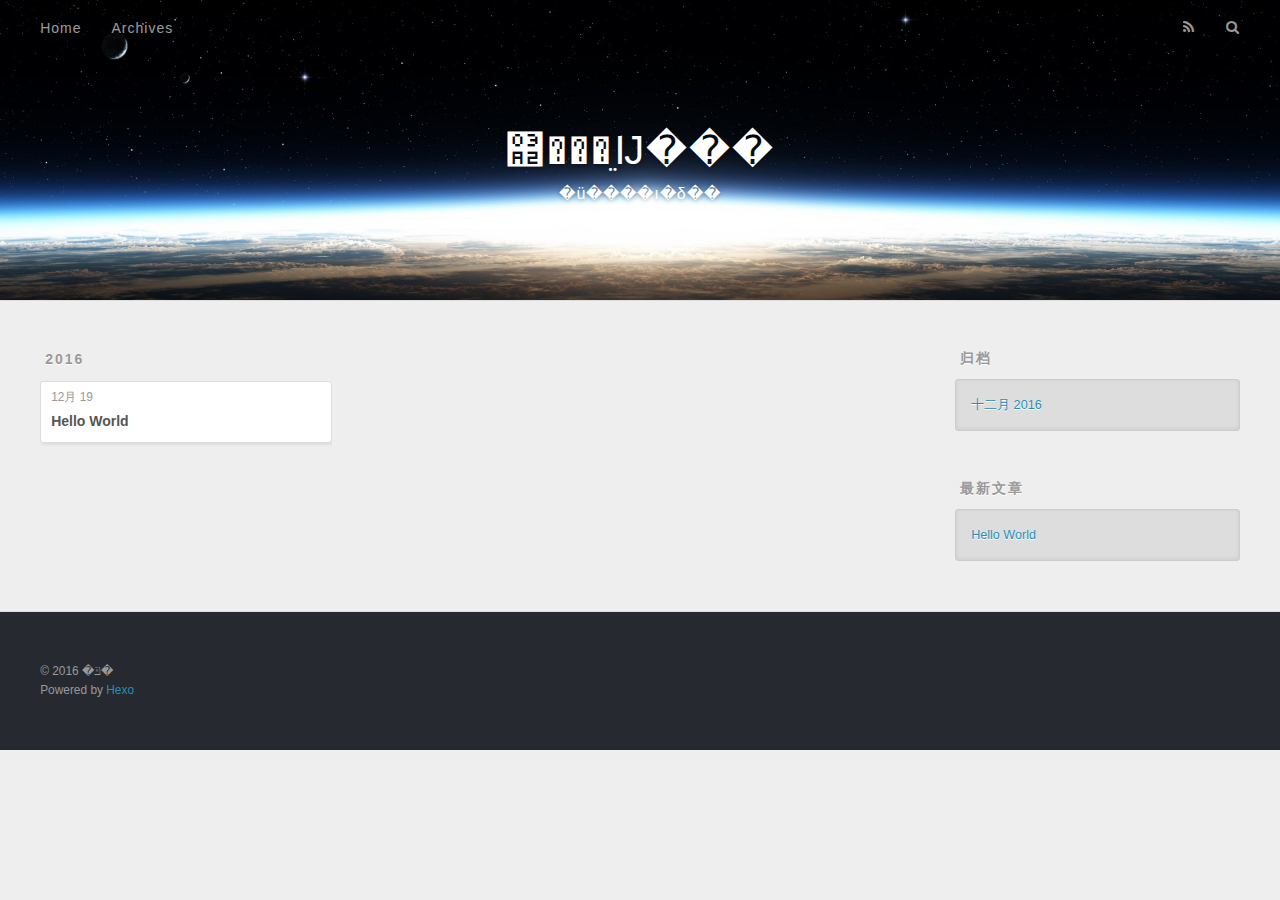
==== archives/index.html @ 4f128527 "Site updated: 2016-12-19 12:38:22" ====
<!DOCTYPE html>
<html>
<head>
  <meta charset="utf-8">
  
  <title>归档 | ΢���ֵĲ���</title>
  <meta name="viewport" content="width=device-width, initial-scale=1, maximum-scale=1">
  <meta name="description" content="��������">
<meta property="og:type" content="website">
<meta property="og:title" content="΢���ֵĲ���">
<meta property="og:url" content="http://yoursite.com/archives/index.html">
<meta property="og:site_name" content="΢���ֵĲ���">
<meta property="og:description" content="��������">
<meta name="twitter:card" content="summary">
<meta name="twitter:title" content="΢���ֵĲ���">
<meta name="twitter:description" content="��������">
  
    <link rel="alternate" href="/atom.xml" title="΢���ֵĲ���" type="application/atom+xml">
  
  
    <link rel="icon" href="/favicon.png">
  
  
    <link href="//fonts.googleapis.com/css?family=Source+Code+Pro" rel="stylesheet" type="text/css">
  
  <link rel="stylesheet" href="/css/style.css">
  

</head>

<body>
  <div id="container">
    <div id="wrap">
      <header id="header">
  <div id="banner"></div>
  <div id="header-outer" class="outer">
    <div id="header-title" class="inner">
      <h1 id="logo-wrap">
        <a href="/" id="logo">΢���ֵĲ���</a>
      </h1>
      
        <h2 id="subtitle-wrap">
          <a href="/" id="subtitle">�ü����ı�δ��</a>
        </h2>
      
    </div>
    <div id="header-inner" class="inner">
      <nav id="main-nav">
        <a id="main-nav-toggle" class="nav-icon"></a>
        
          <a class="main-nav-link" href="/">Home</a>
        
          <a class="main-nav-link" href="/archives">Archives</a>
        
      </nav>
      <nav id="sub-nav">
        
          <a id="nav-rss-link" class="nav-icon" href="/atom.xml" title="RSS Feed"></a>
        
        <a id="nav-search-btn" class="nav-icon" title="搜索"></a>
      </nav>
      <div id="search-form-wrap">
        <form action="//google.com/search" method="get" accept-charset="UTF-8" class="search-form"><input type="search" name="q" results="0" class="search-form-input" placeholder="Search"><button type="submit" class="search-form-submit">&#xF002;</button><input type="hidden" name="sitesearch" value="http://yoursite.com"></form>
      </div>
    </div>
  </div>
</header>
      <div class="outer">
        <section id="main">
  
  
    
    
      
      
      <section class="archives-wrap">
        <div class="archive-year-wrap">
          <a href="/archives/2016" class="archive-year">2016</a>
        </div>
        <div class="archives">
    
    <article class="archive-article archive-type-post">
  <div class="archive-article-inner">
    <header class="archive-article-header">
      <a href="/2016/12/19/hello-world/" class="archive-article-date">
  <time datetime="2016-12-19T03:54:16.437Z" itemprop="datePublished">12月 19</time>
</a>
      
  
    <h1 itemprop="name">
      <a class="archive-article-title" href="/2016/12/19/hello-world/">Hello World</a>
    </h1>
  

    </header>
  </div>
</article>
  
  
    </div></section>
  

</section>
        
          <aside id="sidebar">
  
    

  
    

  
    
  
    
  <div class="widget-wrap">
    <h3 class="widget-title">归档</h3>
    <div class="widget">
      <ul class="archive-list"><li class="archive-list-item"><a class="archive-list-link" href="/archives/2016/12/">十二月 2016</a></li></ul>
    </div>
  </div>


  
    
  <div class="widget-wrap">
    <h3 class="widget-title">最新文章</h3>
    <div class="widget">
      <ul>
        
          <li>
            <a href="/2016/12/19/hello-world/">Hello World</a>
          </li>
        
      </ul>
    </div>
  </div>

  
</aside>
        
      </div>
      <footer id="footer">
  
  <div class="outer">
    <div id="footer-info" class="inner">
      &copy; 2016 �ݿ�<br>
      Powered by <a href="http://hexo.io/" target="_blank">Hexo</a>
    </div>
  </div>
</footer>
    </div>
    <nav id="mobile-nav">
  
    <a href="/" class="mobile-nav-link">Home</a>
  
    <a href="/archives" class="mobile-nav-link">Archives</a>
  
</nav>
    

<script src="//ajax.googleapis.com/ajax/libs/jquery/2.0.3/jquery.min.js"></script>


  <link rel="stylesheet" href="/fancybox/jquery.fancybox.css">
  <script src="/fancybox/jquery.fancybox.pack.js"></script>


<script src="/js/script.js"></script>

  </div>
</body>
</html>
---- css/style.css ----
body {
  width: 100%;
}
body:before,
body:after {
  content: "";
  display: table;
}
body:after {
  clear: both;
}
html,
body,
div,
span,
applet,
object,
iframe,
h1,
h2,
h3,
h4,
h5,
h6,
p,
blockquote,
pre,
a,
abbr,
acronym,
address,
big,
cite,
code,
del,
dfn,
em,
img,
ins,
kbd,
q,
s,
samp,
small,
strike,
strong,
sub,
sup,
tt,
var,
dl,
dt,
dd,
ol,
ul,
li,
fieldset,
form,
label,
legend,
table,
caption,
tbody,
tfoot,
thead,
tr,
th,
td {
  margin: 0;
  padding: 0;
  border: 0;
  outline: 0;
  font-weight: inherit;
  font-style: inherit;
  font-family: inherit;
  font-size: 100%;
  vertical-align: baseline;
}
body {
  line-height: 1;
  color: #000;
  background: #fff;
}
ol,
ul {
  list-style: none;
}
table {
  border-collapse: separate;
  border-spacing: 0;
  vertical-align: middle;
}
caption,
th,
td {
  text-align: left;
  font-weight: normal;
  vertical-align: middle;
}
a img {
  border: none;
}
input,
button {
  margin: 0;
  padding: 0;
}
input::-moz-focus-inner,
button::-moz-focus-inner {
  border: 0;
  padding: 0;
}
@font-face {
  font-family: FontAwesome;
  font-style: normal;
  font-weight: normal;
  src: url("fonts/fontawesome-webfont.eot?v=#4.0.3");
  src: url("fonts/fontawesome-webfont.eot?#iefix&v=#4.0.3") format("embedded-opentype"), url("fonts/fontawesome-webfont.woff?v=#4.0.3") format("woff"), url("fonts/fontawesome-webfont.ttf?v=#4.0.3") format("truetype"), url("fonts/fontawesome-webfont.svg#fontawesomeregular?v=#4.0.3") format("svg");
}
html,
body,
#container {
  height: 100%;
}
body {
  background: #eee;
  font: 14px "Helvetica Neue", Helvetica, Arial, sans-serif;
  -webkit-text-size-adjust: 100%;
}
.outer {
  max-width: 1220px;
  margin: 0 auto;
  padding: 0 20px;
}
.outer:before,
.outer:after {
  content: "";
  display: table;
}
.outer:after {
  clear: both;
}
.inner {
  display: inline;
  float: left;
  width: 98.33333333333333%;
  margin: 0 0.833333333333333%;
}
.left,
.alignleft {
  float: left;
}
.right,
.alignright {
  float: right;
}
.clear {
  clear: both;
}
#container {
  position: relative;
}
.mobile-nav-on {
  overflow: hidden;
}
#wrap {
  height: 100%;
  width: 100%;
  position: absolute;
  top: 0;
  left: 0;
  -webkit-transition: 0.2s ease-out;
  -moz-transition: 0.2s ease-out;
  -ms-transition: 0.2s ease-out;
  transition: 0.2s ease-out;
  z-index: 1;
  background: #eee;
}
.mobile-nav-on #wrap {
  left: 280px;
}
@media screen and (min-width: 768px) {
  #main {
    display: inline;
    float: left;
    width: 73.33333333333333%;
    margin: 0 0.833333333333333%;
  }
}
.article-date,
.article-category-link,
.archive-year,
.widget-title {
  text-decoration: none;
  text-transform: uppercase;
  letter-spacing: 2px;
  color: #999;
  margin-bottom: 1em;
  margin-left: 5px;
  line-height: 1em;
  text-shadow: 0 1px #fff;
  font-weight: bold;
}
.article-inner,
.archive-article-inner {
  background: #fff;
  -webkit-box-shadow: 1px 2px 3px #ddd;
  box-shadow: 1px 2px 3px #ddd;
  border: 1px solid #ddd;
  border-radius: 3px;
}
.article-entry h1,
.widget h1 {
  font-size: 2em;
}
.article-entry h2,
.widget h2 {
  font-size: 1.5em;
}
.article-entry h3,
.widget h3 {
  font-size: 1.3em;
}
.article-entry h4,
.widget h4 {
  font-size: 1.2em;
}
.article-entry h5,
.widget h5 {
  font-size: 1em;
}
.article-entry h6,
.widget h6 {
  font-size: 1em;
  color: #999;
}
.article-entry hr,
.widget hr {
  border: 1px dashed #ddd;
}
.article-entry strong,
.widget strong {
  font-weight: bold;
}
.article-entry em,
.widget em,
.article-entry cite,
.widget cite {
  font-style: italic;
}
.article-entry sup,
.widget sup,
.article-entry sub,
.widget sub {
  font-size: 0.75em;
  line-height: 0;
  position: relative;
  vertical-align: baseline;
}
.article-entry sup,
.widget sup {
  top: -0.5em;
}
.article-entry sub,
.widget sub {
  bottom: -0.2em;
}
.article-entry small,
.widget small {
  font-size: 0.85em;
}
.article-entry acronym,
.widget acronym,
.article-entry abbr,
.widget abbr {
  border-bottom: 1px dotted;
}
.article-entry ul,
.widget ul,
.article-entry ol,
.widget ol,
.article-entry dl,
.widget dl {
  margin: 0 20px;
  line-height: 1.6em;
}
.article-entry ul ul,
.widget ul ul,
.article-entry ol ul,
.widget ol ul,
.article-entry ul ol,
.widget ul ol,
.article-entry ol ol,
.widget ol ol {
  margin-top: 0;
  margin-bottom: 0;
}
.article-entry ul,
.widget ul {
  list-style: disc;
}
.article-entry ol,
.widget ol {
  list-style: decimal;
}
.article-entry dt,
.widget dt {
  font-weight: bold;
}
#header {
  height: 300px;
  position: relative;
  border-bottom: 1px solid #ddd;
}
#header:before,
#header:after {
  content: "";
  position: absolute;
  left: 0;
  right: 0;
  height: 40px;
}
#header:before {
  top: 0;
  background: -webkit-linear-gradient(rgba(0,0,0,0.2), transparent);
  background: -moz-linear-gradient(rgba(0,0,0,0.2), transparent);
  background: -ms-linear-gradient(rgba(0,0,0,0.2), transparent);
  background: linear-gradient(rgba(0,0,0,0.2), transparent);
}
#header:after {
  bottom: 0;
  background: -webkit-linear-gradient(transparent, rgba(0,0,0,0.2));
  background: -moz-linear-gradient(transparent, rgba(0,0,0,0.2));
  background: -ms-linear-gradient(transparent, rgba(0,0,0,0.2));
  background: linear-gradient(transparent, rgba(0,0,0,0.2));
}
#header-outer {
  height: 100%;
  position: relative;
}
#header-inner {
  position: relative;
  overflow: hidden;
}
#banner {
  position: absolute;
  top: 0;
  left: 0;
  width: 100%;
  height: 100%;
  background: url("images/banner.jpg") center #000;
  -webkit-background-size: cover;
  -moz-background-size: cover;
  background-size: cover;
  z-index: -1;
}
#header-title {
  text-align: center;
  height: 40px;
  position: absolute;
  top: 50%;
  left: 0;
  margin-top: -20px;
}
#logo,
#subtitle {
  text-decoration: none;
  color: #fff;
  font-weight: 300;
  text-shadow: 0 1px 4px rgba(0,0,0,0.3);
}
#logo {
  font-size: 40px;
  line-height: 40px;
  letter-spacing: 2px;
}
#subtitle {
  font-size: 16px;
  line-height: 16px;
  letter-spacing: 1px;
}
#subtitle-wrap {
  margin-top: 16px;
}
#main-nav {
  float: left;
  margin-left: -15px;
}
.nav-icon,
.main-nav-link {
  float: left;
  color: #fff;
  opacity: 0.6;
  text-decoration: none;
  text-shadow: 0 1px rgba(0,0,0,0.2);
  -webkit-transition: opacity 0.2s;
  -moz-transition: opacity 0.2s;
  -ms-transition: opacity 0.2s;
  transition: opacity 0.2s;
  display: block;
  padding: 20px 15px;
}
.nav-icon:hover,
.main-nav-link:hover {
  opacity: 1;
}
.nav-icon {
  font-family: FontAwesome;
  text-align: center;
  font-size: 14px;
  width: 14px;
  height: 14px;
  padding: 20px 15px;
  position: relative;
  cursor: pointer;
}
.main-nav-link {
  font-weight: 300;
  letter-spacing: 1px;
}
@media screen and (max-width: 479px) {
  .main-nav-link {
    display: none;
  }
}
#main-nav-toggle {
  display: none;
}
#main-nav-toggle:before {
  content: "\f0c9";
}
@media screen and (max-width: 479px) {
  #main-nav-toggle {
    display: block;
  }
}
#sub-nav {
  float: right;
  margin-right: -15px;
}
#nav-rss-link:before {
  content: "\f09e";
}
#nav-search-btn:before {
  content: "\f002";
}
#search-form-wrap {
  position: absolute;
  top: 15px;
  width: 150px;
  height: 30px;
  right: -150px;
  opacity: 0;
  -webkit-transition: 0.2s ease-out;
  -moz-transition: 0.2s ease-out;
  -ms-transition: 0.2s ease-out;
  transition: 0.2s ease-out;
}
#search-form-wrap.on {
  opacity: 1;
  right: 0;
}
@media screen and (max-width: 479px) {
  #search-form-wrap {
    width: 100%;
    right: -100%;
  }
}
.search-form {
  position: absolute;
  top: 0;
  left: 0;
  right: 0;
  background: #fff;
  padding: 5px 15px;
  border-radius: 15px;
  -webkit-box-shadow: 0 0 10px rgba(0,0,0,0.3);
  box-shadow: 0 0 10px rgba(0,0,0,0.3);
}
.search-form-input {
  border: none;
  background: none;
  color: #555;
  width: 100%;
  font: 13px "Helvetica Neue", Helvetica, Arial, sans-serif;
  outline: none;
}
.search-form-input::-webkit-search-results-decoration,
.search-form-input::-webkit-search-cancel-button {
  -webkit-appearance: none;
}
.search-form-submit {
  position: absolute;
  top: 50%;
  right: 10px;
  margin-top: -7px;
  font: 13px FontAwesome;
  border: none;
  background: none;
  color: #bbb;
  cursor: pointer;
}
.search-form-submit:hover,
.search-form-submit:focus {
  color: #777;
}
.article {
  margin: 50px 0;
}
.article-inner {
  overflow: hidden;
}
.article-meta:before,
.article-meta:after {
  content: "";
  display: table;
}
.article-meta:after {
  clear: both;
}
.article-date {
  float: left;
}
.article-category {
  float: left;
  line-height: 1em;
  color: #ccc;
  text-shadow: 0 1px #fff;
  margin-left: 8px;
}
.article-category:before {
  content: "\2022";
}
.article-category-link {
  margin: 0 12px 1em;
}
.article-header {
  padding: 20px 20px 0;
}
.article-title {
  text-decoration: none;
  font-size: 2em;
  font-weight: bold;
  color: #555;
  line-height: 1.1em;
  -webkit-transition: color 0.2s;
  -moz-transition: color 0.2s;
  -ms-transition: color 0.2s;
  transition: color 0.2s;
}
a.article-title:hover {
  color: #258fb8;
}
.article-entry {
  color: #555;
  padding: 0 20px;
}
.article-entry:before,
.article-entry:after {
  content: "";
  display: table;
}
.article-entry:after {
  clear: both;
}
.article-entry p,
.article-entry table {
  line-height: 1.6em;
  margin: 1.6em 0;
}
.article-entry h1,
.article-entry h2,
.article-entry h3,
.article-entry h4,
.article-entry h5,
.article-entry h6 {
  font-weight: bold;
}
.article-entry h1,
.article-entry h2,
.article-entry h3,
.article-entry h4,
.article-entry h5,
.article-entry h6 {
  line-height: 1.1em;
  margin: 1.1em 0;
}
.article-entry a {
  color: #258fb8;
  text-decoration: none;
}
.article-entry a:hover {
  text-decoration: underline;
}
.article-entry ul,
.article-entry ol,
.article-entry dl {
  margin-top: 1.6em;
  margin-bottom: 1.6em;
}
.article-entry img,
.article-entry video {
  max-width: 100%;
  height: auto;
  display: block;
  margin: auto;
}
.article-entry iframe {
  border: none;
}
.article-entry table {
  width: 100%;
  border-collapse: collapse;
  border-spacing: 0;
}
.article-entry th {
  font-weight: bold;
  border-bottom: 3px solid #ddd;
  padding-bottom: 0.5em;
}
.article-entry td {
  border-bottom: 1px solid #ddd;
  padding: 10px 0;
}
.article-entry blockquote {
  font-family: Georgia, "Times New Roman", serif;
  font-size: 1.4em;
  margin: 1.6em 20px;
  text-align: center;
}
.article-entry blockquote footer {
  font-size: 14px;
  margin: 1.6em 0;
  font-family: "Helvetica Neue", Helvetica, Arial, sans-serif;
}
.article-entry blockquote footer cite:before {
  content: "—";
  padding: 0 0.5em;
}
.article-entry .pullquote {
  text-align: left;
  width: 45%;
  margin: 0;
}
.article-entry .pullquote.left {
  margin-left: 0.5em;
  margin-right: 1em;
}
.article-entry .pullquote.right {
  margin-right: 0.5em;
  margin-left: 1em;
}
.article-entry .caption {
  color: #999;
  display: block;
  font-size: 0.9em;
  margin-top: 0.5em;
  position: relative;
  text-align: center;
}
.article-entry .video-container {
  position: relative;
  padding-top: 56.25%;
  height: 0;
  overflow: hidden;
}
.article-entry .video-container iframe,
.article-entry .video-container object,
.article-entry .video-container embed {
  position: absolute;
  top: 0;
  left: 0;
  width: 100%;
  height: 100%;
  margin-top: 0;
}
.article-more-link a {
  display: inline-block;
  line-height: 1em;
  padding: 6px 15px;
  border-radius: 15px;
  background: #eee;
  color: #999;
  text-shadow: 0 1px #fff;
  text-decoration: none;
}
.article-more-link a:hover {
  background: #258fb8;
  color: #fff;
  text-decoration: none;
  text-shadow: 0 1px #1e7293;
}
.article-footer {
  font-size: 0.85em;
  line-height: 1.6em;
  border-top: 1px solid #ddd;
  padding-top: 1.6em;
  margin: 0 20px 20px;
}
.article-footer:before,
.article-footer:after {
  content: "";
  display: table;
}
.article-footer:after {
  clear: both;
}
.article-footer a {
  color: #999;
  text-decoration: none;
}
.article-footer a:hover {
  color: #555;
}
.article-tag-list-item {
  float: left;
  margin-right: 10px;
}
.article-tag-list-link:before {
  content: "#";
}
.article-comment-link {
  float: right;
}
.article-comment-link:before {
  content: "\f075";
  font-family: FontAwesome;
  padding-right: 8px;
}
.article-share-link {
  cursor: pointer;
  float: right;
  margin-left: 20px;
}
.article-share-link:before {
  content: "\f064";
  font-family: FontAwesome;
  padding-right: 6px;
}
#article-nav {
  position: relative;
}
#article-nav:before,
#article-nav:after {
  content: "";
  display: table;
}
#article-nav:after {
  clear: both;
}
@media screen and (min-width: 768px) {
  #article-nav {
    margin: 50px 0;
  }
  #article-nav:before {
    width: 8px;
    height: 8px;
    position: absolute;
    top: 50%;
    left: 50%;
    margin-top: -4px;
    margin-left: -4px;
    content: "";
    border-radius: 50%;
    background: #ddd;
    -webkit-box-shadow: 0 1px 2px #fff;
    box-shadow: 0 1px 2px #fff;
  }
}
.article-nav-link-wrap {
  text-decoration: none;
  text-shadow: 0 1px #fff;
  color: #999;
  -webkit-box-sizing: border-box;
  -moz-box-sizing: border-box;
  box-sizing: border-box;
  margin-top: 50px;
  text-align: center;
  display: block;
}
.article-nav-link-wrap:hover {
  color: #555;
}
@media screen and (min-width: 768px) {
  .article-nav-link-wrap {
    width: 50%;
    margin-top: 0;
  }
}
@media screen and (min-width: 768px) {
  #article-nav-newer {
    float: left;
    text-align: right;
    padding-right: 20px;
  }
}
@media screen and (min-width: 768px) {
  #article-nav-older {
    float: right;
    text-align: left;
    padding-left: 20px;
  }
}
.article-nav-caption {
  text-transform: uppercase;
  letter-spacing: 2px;
  color: #ddd;
  line-height: 1em;
  font-weight: bold;
}
#article-nav-newer .article-nav-caption {
  margin-right: -2px;
}
.article-nav-title {
  font-size: 0.85em;
  line-height: 1.6em;
  margin-top: 0.5em;
}
.article-share-box {
  position: absolute;
  display: none;
  background: #fff;
  -webkit-box-shadow: 1px 2px 10px rgba(0,0,0,0.2);
  box-shadow: 1px 2px 10px rgba(0,0,0,0.2);
  border-radius: 3px;
  margin-left: -145px;
  overflow: hidden;
  z-index: 1;
}
.article-share-box.on {
  display: block;
}
.article-share-input {
  width: 100%;
  background: none;
  -webkit-box-sizing: border-box;
  -moz-box-sizing: border-box;
  box-sizing: border-box;
  font: 14px "Helvetica Neue", Helvetica, Arial, sans-serif;
  padding: 0 15px;
  color: #555;
  outline: none;
  border: 1px solid #ddd;
  border-radius: 3px 3px 0 0;
  height: 36px;
  line-height: 36px;
}
.article-share-links {
  background: #eee;
}
.article-share-links:before,
.article-share-links:after {
  content: "";
  display: table;
}
.article-share-links:after {
  clear: both;
}
.article-share-twitter,
.article-share-facebook,
.article-share-pinterest,
.article-share-google {
  width: 50px;
  height: 36px;
  display: block;
  float: left;
  position: relative;
  color: #999;
  text-shadow: 0 1px #fff;
}
.article-share-twitter:before,
.article-share-facebook:before,
.article-share-pinterest:before,
.article-share-google:before {
  font-size: 20px;
  font-family: FontAwesome;
  width: 20px;
  height: 20px;
  position: absolute;
  top: 50%;
  left: 50%;
  margin-top: -10px;
  margin-left: -10px;
  text-align: center;
}
.article-share-twitter:hover,
.article-share-facebook:hover,
.article-share-pinterest:hover,
.article-share-google:hover {
  color: #fff;
}
.article-share-twitter:before {
  content: "\f099";
}
.article-share-twitter:hover {
  background: #00aced;
  text-shadow: 0 1px #008abe;
}
.article-share-facebook:before {
  content: "\f09a";
}
.article-share-facebook:hover {
  background: #3b5998;
  text-shadow: 0 1px #2f477a;
}
.article-share-pinterest:before {
  content: "\f0d2";
}
.article-share-pinterest:hover {
  background: #cb2027;
  text-shadow: 0 1px #a21a1f;
}
.article-share-google:before {
  content: "\f0d5";
}
.article-share-google:hover {
  background: #dd4b39;
  text-shadow: 0 1px #be3221;
}
.article-gallery {
  background: #000;
  position: relative;
}
.article-gallery-photos {
  position: relative;
  overflow: hidden;
}
.article-gallery-img {
  display: none;
  max-width: 100%;
}
.article-gallery-img:first-child {
  display: block;
}
.article-gallery-img.loaded {
  position: absolute;
  display: block;
}
.article-gallery-img img {
  display: block;
  max-width: 100%;
  margin: 0 auto;
}
#comments {
  background: #fff;
  -webkit-box-shadow: 1px 2px 3px #ddd;
  box-shadow: 1px 2px 3px #ddd;
  padding: 20px;
  border: 1px solid #ddd;
  border-radius: 3px;
  margin: 50px 0;
}
#comments a {
  color: #258fb8;
}
.archives-wrap {
  margin: 50px 0;
}
.archives:before,
.archives:after {
  content: "";
  display: table;
}
.archives:after {
  clear: both;
}
.archive-year-wrap {
  margin-bottom: 1em;
}
.archives {
  -webkit-column-gap: 10px;
  -moz-column-gap: 10px;
  column-gap: 10px;
}
@media screen and (min-width: 480px) and (max-width: 767px) {
  .archives {
    -webkit-column-count: 2;
    -moz-column-count: 2;
    column-count: 2;
  }
}
@media screen and (min-width: 768px) {
  .archives {
    -webkit-column-count: 3;
    -moz-column-count: 3;
    column-count: 3;
  }
}
.archive-article {
  -webkit-column-break-inside: avoid;
  page-break-inside: avoid;
  overflow: hidden;
  break-inside: avoid-column;
}
.archive-article-inner {
  padding: 10px;
  margin-bottom: 15px;
}
.archive-article-title {
  text-decoration: none;
  font-weight: bold;
  color: #555;
  -webkit-transition: color 0.2s;
  -moz-transition: color 0.2s;
  -ms-transition: color 0.2s;
  transition: color 0.2s;
  line-height: 1.6em;
}
.archive-article-title:hover {
  color: #258fb8;
}
.archive-article-footer {
  margin-top: 1em;
}
.archive-article-date {
  color: #999;
  text-decoration: none;
  font-size: 0.85em;
  line-height: 1em;
  margin-bottom: 0.5em;
  display: block;
}
#page-nav {
  margin: 50px auto;
  background: #fff;
  -webkit-box-shadow: 1px 2px 3px #ddd;
  box-shadow: 1px 2px 3px #ddd;
  border: 1px solid #ddd;
  border-radius: 3px;
  text-align: center;
  color: #999;
  overflow: hidden;
}
#page-nav:before,
#page-nav:after {
  content: "";
  display: table;
}
#page-nav:after {
  clear: both;
}
#page-nav a,
#page-nav span {
  padding: 10px 20px;
  line-height: 1;
  height: 2ex;
}
#page-nav a {
  color: #999;
  text-decoration: none;
}
#page-nav a:hover {
  background: #999;
  color: #fff;
}
#page-nav .prev {
  float: left;
}
#page-nav .next {
  float: right;
}
#page-nav .page-number {
  display: inline-block;
}
@media screen and (max-width: 479px) {
  #page-nav .page-number {
    display: none;
  }
}
#page-nav .current {
  color: #555;
  font-weight: bold;
}
#page-nav .space {
  color: #ddd;
}
#footer {
  background: #262a30;
  padding: 50px 0;
  border-top: 1px solid #ddd;
  color: #999;
}
#footer a {
  color: #258fb8;
  text-decoration: none;
}
#footer a:hover {
  text-decoration: underline;
}
#footer-info {
  line-height: 1.6em;
  font-size: 0.85em;
}
.article-entry pre,
.article-entry .highlight {
  background: #2d2d2d;
  margin: 0 -20px;
  padding: 15px 20px;
  border-style: solid;
  border-color: #ddd;
  border-width: 1px 0;
  overflow: auto;
  color: #ccc;
  line-height: 22.400000000000002px;
}
.article-entry .highlight .gutter pre,
.article-entry .gist .gist-file .gist-data .line-numbers {
  color: #666;
  font-size: 0.85em;
}
.article-entry pre,
.article-entry code {
  font-family: "Source Code Pro", Consolas, Monaco, Menlo, Consolas, monospace;
}
.article-entry code {
  background: #eee;
  text-shadow: 0 1px #fff;
  padding: 0 0.3em;
}
.article-entry pre code {
  background: none;
  text-shadow: none;
  padding: 0;
}
.article-entry .highlight pre {
  border: none;
  margin: 0;
  padding: 0;
}
.article-entry .highlight table {
  margin: 0;
  width: auto;
}
.article-entry .highlight td {
  border: none;
  padding: 0;
}
.article-entry .highlight figcaption {
  font-size: 0.85em;
  color: #999;
  line-height: 1em;
  margin-bottom: 1em;
}
.article-entry .highlight figcaption:before,
.article-entry .highlight figcaption:after {
  content: "";
  display: table;
}
.article-entry .highlight figcaption:after {
  clear: both;
}
.article-entry .highlight figcaption a {
  float: right;
}
.article-entry .highlight .gutter pre {
  text-align: right;
  padding-right: 20px;
}
.article-entry .highlight .line {
  height: 22.400000000000002px;
}
.article-entry .highlight .line.marked {
  background: #515151;
}
.article-entry .gist {
  margin: 0 -20px;
  border-style: solid;
  border-color: #ddd;
  border-width: 1px 0;
  background: #2d2d2d;
  padding: 15px 20px 15px 0;
}
.article-entry .gist .gist-file {
  border: none;
  font-family: "Source Code Pro", Consolas, Monaco, Menlo, Consolas, monospace;
  margin: 0;
}
.article-entry .gist .gist-file .gist-data {
  background: none;
  border: none;
}
.article-entry .gist .gist-file .gist-data .line-numbers {
  background: none;
  border: none;
  padding: 0 20px 0 0;
}
.article-entry .gist .gist-file .gist-data .line-data {
  padding: 0 !important;
}
.article-entry .gist .gist-file .highlight {
  margin: 0;
  padding: 0;
  border: none;
}
.article-entry .gist .gist-file .gist-meta {
  background: #2d2d2d;
  color: #999;
  font: 0.85em "Helvetica Neue", Helvetica, Arial, sans-serif;
  text-shadow: 0 0;
  padding: 0;
  margin-top: 1em;
  margin-left: 20px;
}
.article-entry .gist .gist-file .gist-meta a {
  color: #258fb8;
  font-weight: normal;
}
.article-entry .gist .gist-file .gist-meta a:hover {
  text-decoration: underline;
}
pre .comment,
pre .title {
  color: #999;
}
pre .variable,
pre .attribute,
pre .tag,
pre .regexp,
pre .ruby .constant,
pre .xml .tag .title,
pre .xml .pi,
pre .xml .doctype,
pre .html .doctype,
pre .css .id,
pre .css .class,
pre .css .pseudo {
  color: #f2777a;
}
pre .number,
pre .preprocessor,
pre .built_in,
pre .literal,
pre .params,
pre .constant {
  color: #f99157;
}
pre .class,
pre .ruby .class .title,
pre .css .rules .attribute {
  color: #9c9;
}
pre .string,
pre .value,
pre .inheritance,
pre .header,
pre .ruby .symbol,
pre .xml .cdata {
  color: #9c9;
}
pre .css .hexcolor {
  color: #6cc;
}
pre .function,
pre .python .decorator,
pre .python .title,
pre .ruby .function .title,
pre .ruby .title .keyword,
pre .perl .sub,
pre .javascript .title,
pre .coffeescript .title {
  color: #69c;
}
pre .keyword,
pre .javascript .function {
  color: #c9c;
}
@media screen and (max-width: 479px) {
  #mobile-nav {
    position: absolute;
    top: 0;
    left: 0;
    width: 280px;
    height: 100%;
    background: #191919;
    border-right: 1px solid #fff;
  }
}
@media screen and (max-width: 479px) {
  .mobile-nav-link {
    display: block;
    color: #999;
    text-decoration: none;
    padding: 15px 20px;
    font-weight: bold;
  }
  .mobile-nav-link:hover {
    color: #fff;
  }
}
@media screen and (min-width: 768px) {
  #sidebar {
    display: inline;
    float: left;
    width: 23.333333333333332%;
    margin: 0 0.833333333333333%;
  }
}
.widget-wrap {
  margin: 50px 0;
}
.widget {
  color: #777;
  text-shadow: 0 1px #fff;
  background: #ddd;
  -webkit-box-shadow: 0 -1px 4px #ccc inset;
  box-shadow: 0 -1px 4px #ccc inset;
  border: 1px solid #ccc;
  padding: 15px;
  border-radius: 3px;
}
.widget a {
  color: #258fb8;
  text-decoration: none;
}
.widget a:hover {
  text-decoration: underline;
}
.widget ul ul,
.widget ol ul,
.widget dl ul,
.widget ul ol,
.widget ol ol,
.widget dl ol,
.widget ul dl,
.widget ol dl,
.widget dl dl {
  margin-left: 15px;
  list-style: disc;
}
.widget {
  line-height: 1.6em;
  word-wrap: break-word;
  font-size: 0.9em;
}
.widget ul,
.widget ol {
  list-style: none;
  margin: 0;
}
.widget ul ul,
.widget ol ul,
.widget ul ol,
.widget ol ol {
  margin: 0 20px;
}
.widget ul ul,
.widget ol ul {
  list-style: disc;
}
.widget ul ol,
.widget ol ol {
  list-style: decimal;
}
.category-list-count,
.tag-list-count,
.archive-list-count {
  padding-left: 5px;
  color: #999;
  font-size: 0.85em;
}
.category-list-count:before,
.tag-list-count:before,
.archive-list-count:before {
  content: "(";
}
.category-list-count:after,
.tag-list-count:after,
.archive-list-count:after {
  content: ")";
}
.tagcloud a {
  margin-right: 5px;
  display: inline-block;
}
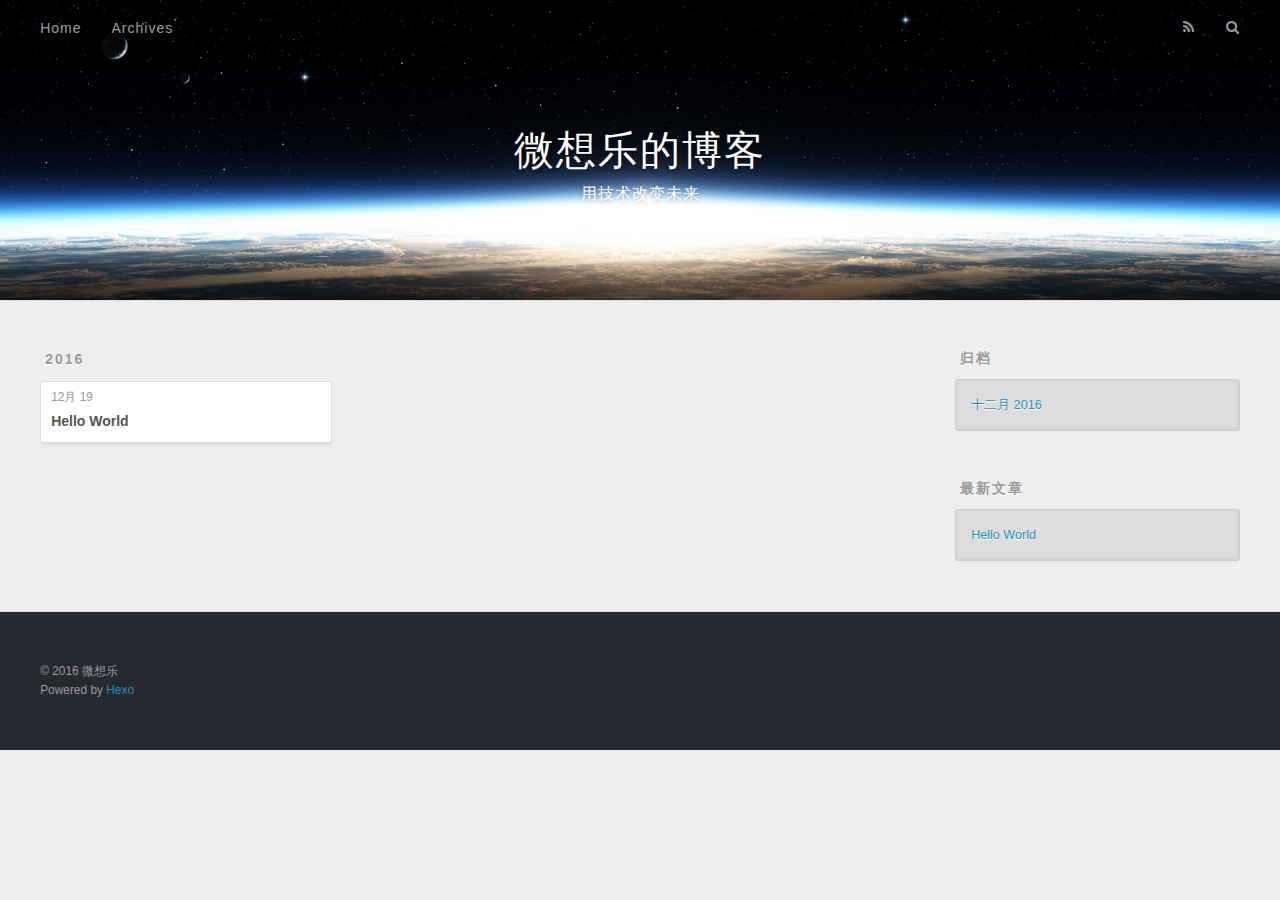
==== commit 3f160292: "Site updated: 2016-12-19 13:22:51" ====
--- a/archives/index.html
+++ b/archives/index.html
@@ -3,19 +3,19 @@
 <head>
   <meta charset="utf-8">
   
-  <title>归档 | ΢���ֵĲ���</title>
+  <title>归档 | 微想乐的博客</title>
   <meta name="viewport" content="width=device-width, initial-scale=1, maximum-scale=1">
-  <meta name="description" content="��������">
+  <meta name="description" content="技术博客">
 <meta property="og:type" content="website">
-<meta property="og:title" content="΢���ֵĲ���">
+<meta property="og:title" content="微想乐的博客">
 <meta property="og:url" content="http://yoursite.com/archives/index.html">
-<meta property="og:site_name" content="΢���ֵĲ���">
-<meta property="og:description" content="��������">
+<meta property="og:site_name" content="微想乐的博客">
+<meta property="og:description" content="技术博客">
 <meta name="twitter:card" content="summary">
-<meta name="twitter:title" content="΢���ֵĲ���">
-<meta name="twitter:description" content="��������">
+<meta name="twitter:title" content="微想乐的博客">
+<meta name="twitter:description" content="技术博客">
   
-    <link rel="alternate" href="/atom.xml" title="΢���ֵĲ���" type="application/atom+xml">
+    <link rel="alternate" href="/atom.xml" title="微想乐的博客" type="application/atom+xml">
   
   
     <link rel="icon" href="/favicon.png">
@@ -36,11 +36,11 @@
   <div id="header-outer" class="outer">
     <div id="header-title" class="inner">
       <h1 id="logo-wrap">
-        <a href="/" id="logo">΢���ֵĲ���</a>
+        <a href="/" id="logo">微想乐的博客</a>
       </h1>
       
         <h2 id="subtitle-wrap">
-          <a href="/" id="subtitle">�ü����ı�δ��</a>
+          <a href="/" id="subtitle">用技术改变未来</a>
         </h2>
       
     </div>
@@ -144,7 +144,7 @@
   
   <div class="outer">
     <div id="footer-info" class="inner">
-      &copy; 2016 �ݿ�<br>
+      &copy; 2016 微想乐<br>
       Powered by <a href="http://hexo.io/" target="_blank">Hexo</a>
     </div>
   </div>
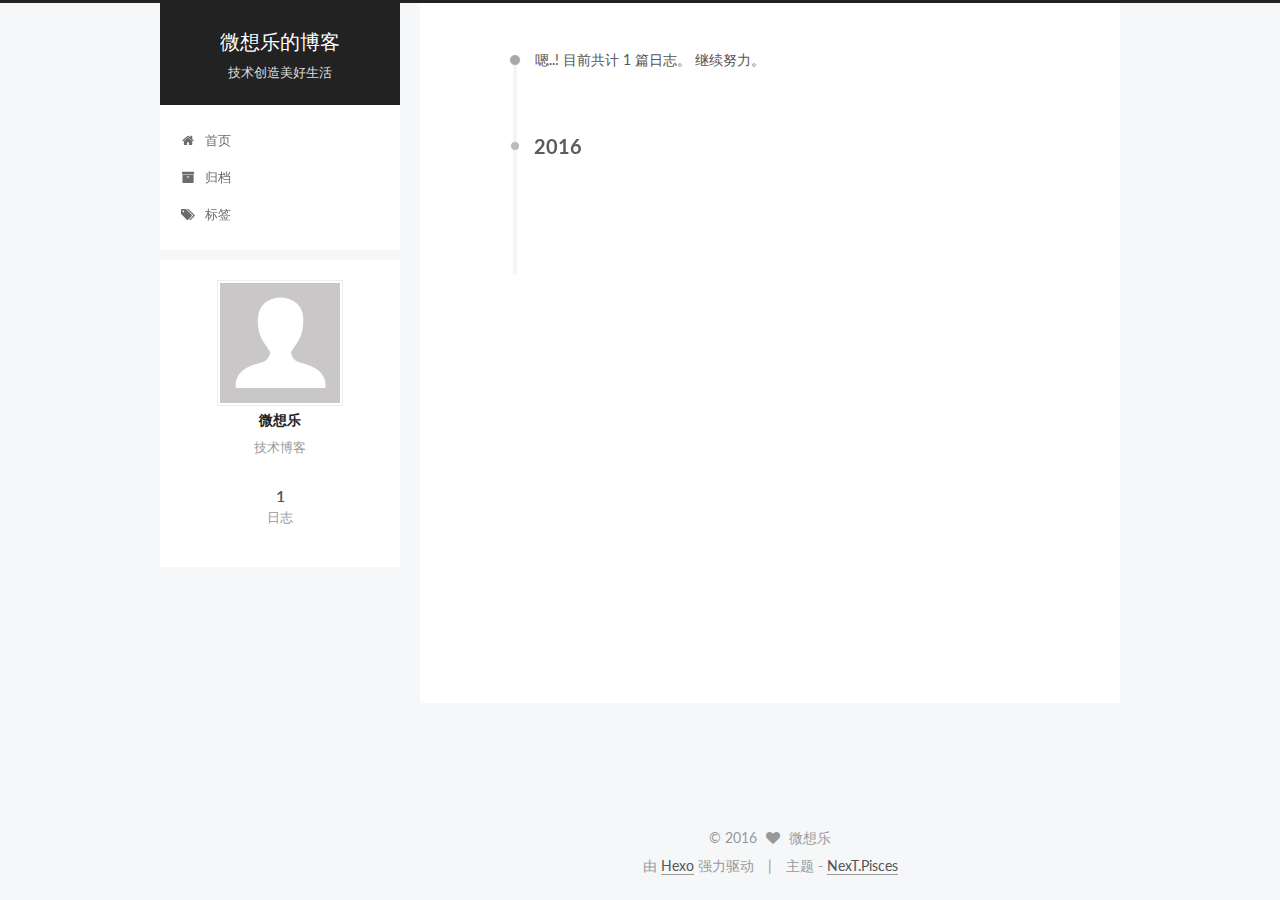
==== commit fe27f622: "Site updated: 2016-12-19 17:22:54" ====
--- a/archives/index.html
+++ b/archives/index.html
@@ -1,11 +1,90 @@
-<!DOCTYPE html>
-<html>
+<!doctype html>
+
+
+
+  
+
+
+<html class="theme-next pisces use-motion">
 <head>
-  <meta charset="utf-8">
-  
-  <title>归档 | 微想乐的博客</title>
-  <meta name="viewport" content="width=device-width, initial-scale=1, maximum-scale=1">
-  <meta name="description" content="技术博客">
+  <meta charset="UTF-8"/>
+<meta http-equiv="X-UA-Compatible" content="IE=edge,chrome=1" />
+<meta name="viewport" content="width=device-width, initial-scale=1, maximum-scale=1"/>
+
+
+
+<meta http-equiv="Cache-Control" content="no-transform" />
+<meta http-equiv="Cache-Control" content="no-siteapp" />
+
+
+
+
+
+
+
+
+
+
+
+
+  
+  
+  <link href="/vendors/fancybox/source/jquery.fancybox.css?v=2.1.5" rel="stylesheet" type="text/css" />
+
+
+
+
+  
+  
+  
+  
+
+  
+    
+    
+  
+
+  
+
+  
+
+  
+
+  
+
+  
+    
+    
+    <link href="//fonts.googleapis.com/css?family=Lato:300,300italic,400,400italic,700,700italic&subset=latin,latin-ext" rel="stylesheet" type="text/css">
+  
+
+
+
+
+
+
+<link href="/vendors/font-awesome/css/font-awesome.min.css?v=4.4.0" rel="stylesheet" type="text/css" />
+
+<link href="/css/main.css?v=5.0.1" rel="stylesheet" type="text/css" />
+
+
+  <meta name="keywords" content="Hexo, NexT" />
+
+
+
+
+
+
+
+
+  <link rel="shortcut icon" type="image/x-icon" href="/favicon.ico?v=5.0.1" />
+
+
+
+
+
+
+<meta name="description" content="技术博客">
 <meta property="og:type" content="website">
 <meta property="og:title" content="微想乐的博客">
 <meta property="og:url" content="http://yoursite.com/archives/index.html">
@@ -14,160 +93,377 @@
 <meta name="twitter:card" content="summary">
 <meta name="twitter:title" content="微想乐的博客">
 <meta name="twitter:description" content="技术博客">
-  
-    <link rel="alternate" href="/atom.xml" title="微想乐的博客" type="application/atom+xml">
-  
-  
-    <link rel="icon" href="/favicon.png">
-  
-  
-    <link href="//fonts.googleapis.com/css?family=Source+Code+Pro" rel="stylesheet" type="text/css">
-  
-  <link rel="stylesheet" href="/css/style.css">
-  
-
+
+
+
+<script type="text/javascript" id="hexo.configuration">
+  var NexT = window.NexT || {};
+  var CONFIG = {
+    scheme: 'Pisces',
+    sidebar: {"position":"left","display":"post"},
+    fancybox: true,
+    motion: true,
+    duoshuo: {
+      userId: 0,
+      author: '博主'
+    }
+  };
+</script>
+
+  <title> 归档 | 微想乐的博客 </title>
 </head>
 
-<body>
-  <div id="container">
-    <div id="wrap">
-      <header id="header">
-  <div id="banner"></div>
-  <div id="header-outer" class="outer">
-    <div id="header-title" class="inner">
-      <h1 id="logo-wrap">
-        <a href="/" id="logo">微想乐的博客</a>
+<body itemscope itemtype="http://schema.org/WebPage" lang="zh-Hans">
+
+  
+
+
+
+
+
+
+
+
+
+
+  
+  
+    
+  
+
+  <div class="container one-collumn sidebar-position-left  page-archive  ">
+    <div class="headband"></div>
+
+    <header id="header" class="header" itemscope itemtype="http://schema.org/WPHeader">
+      <div class="header-inner"><div class="site-meta ">
+  
+
+  <div class="custom-logo-site-title">
+    <a href="/"  class="brand" rel="start">
+      <span class="logo-line-before"><i></i></span>
+      <span class="site-title">微想乐的博客</span>
+      <span class="logo-line-after"><i></i></span>
+    </a>
+  </div>
+  <p class="site-subtitle">技术创造美好生活</p>
+</div>
+
+<div class="site-nav-toggle">
+  <button>
+    <span class="btn-bar"></span>
+    <span class="btn-bar"></span>
+    <span class="btn-bar"></span>
+  </button>
+</div>
+
+<nav class="site-nav">
+  
+
+  
+    <ul id="menu" class="menu">
+      
+        
+        <li class="menu-item menu-item-home">
+          <a href="/" rel="section">
+            
+              <i class="menu-item-icon fa fa-fw fa-home"></i> <br />
+            
+            首页
+          </a>
+        </li>
+      
+        
+        <li class="menu-item menu-item-archives">
+          <a href="/archives" rel="section">
+            
+              <i class="menu-item-icon fa fa-fw fa-archive"></i> <br />
+            
+            归档
+          </a>
+        </li>
+      
+        
+        <li class="menu-item menu-item-tags">
+          <a href="/tags" rel="section">
+            
+              <i class="menu-item-icon fa fa-fw fa-tags"></i> <br />
+            
+            标签
+          </a>
+        </li>
+      
+
+      
+    </ul>
+  
+
+  
+</nav>
+
+ </div>
+    </header>
+
+    <main id="main" class="main">
+      <div class="main-inner">
+        <div class="content-wrap">
+          <div id="content" class="content">
+            
+
+  <section id="posts" class="posts-collapse">
+    <span class="archive-move-on"></span>
+
+    <span class="archive-page-counter">
+      
+      
+      
+        
+      
+      嗯..! 目前共计 1 篇日志。 继续努力。
+    </span>
+
+    
+
+      
+      
+      
+
+      
+        
+        <div class="collection-title">
+          <h2 class="archive-year motion-element" id="archive-year-2016">2016</h2>
+        </div>
+      
+      
+
+      
+
+  <article class="post post-type-normal" itemscope itemtype="http://schema.org/Article">
+    <header class="post-header">
+
+      <h1 class="post-title">
+        
+            <a class="post-title-link" href="/2016/12/19/hello-world/" itemprop="url">
+              
+                <span itemprop="name">Hello World</span>
+              
+            </a>
+        
       </h1>
-      
-        <h2 id="subtitle-wrap">
-          <a href="/" id="subtitle">用技术改变未来</a>
-        </h2>
-      
-    </div>
-    <div id="header-inner" class="inner">
-      <nav id="main-nav">
-        <a id="main-nav-toggle" class="nav-icon"></a>
-        
-          <a class="main-nav-link" href="/">Home</a>
-        
-          <a class="main-nav-link" href="/archives">Archives</a>
-        
-      </nav>
-      <nav id="sub-nav">
-        
-          <a id="nav-rss-link" class="nav-icon" href="/atom.xml" title="RSS Feed"></a>
-        
-        <a id="nav-search-btn" class="nav-icon" title="搜索"></a>
-      </nav>
-      <div id="search-form-wrap">
-        <form action="//google.com/search" method="get" accept-charset="UTF-8" class="search-form"><input type="search" name="q" results="0" class="search-form-input" placeholder="Search"><button type="submit" class="search-form-submit">&#xF002;</button><input type="hidden" name="sitesearch" value="http://yoursite.com"></form>
+
+      <div class="post-meta">
+        <time class="post-time" itemprop="dateCreated"
+              datetime="2016-12-19T11:54:16+08:00"
+              content="2016-12-19" >
+          12-19
+        </time>
       </div>
+
+    </header>
+  </article>
+
+
+
+    
+
+  </section>
+
+  
+
+
+
+          </div>
+          
+
+
+          
+
+        </div>
+        
+          
+  
+  <div class="sidebar-toggle">
+    <div class="sidebar-toggle-line-wrap">
+      <span class="sidebar-toggle-line sidebar-toggle-line-first"></span>
+      <span class="sidebar-toggle-line sidebar-toggle-line-middle"></span>
+      <span class="sidebar-toggle-line sidebar-toggle-line-last"></span>
     </div>
   </div>
-</header>
-      <div class="outer">
-        <section id="main">
-  
-  
-    
-    
-      
-      
-      <section class="archives-wrap">
-        <div class="archive-year-wrap">
-          <a href="/archives/2016" class="archive-year">2016</a>
+
+  <aside id="sidebar" class="sidebar">
+    <div class="sidebar-inner">
+
+      
+
+      
+
+      <section class="site-overview sidebar-panel  sidebar-panel-active ">
+        <div class="site-author motion-element" itemprop="author" itemscope itemtype="http://schema.org/Person">
+          <img class="site-author-image" itemprop="image"
+               src="/images/avatar.gif"
+               alt="微想乐" />
+          <p class="site-author-name" itemprop="name">微想乐</p>
+          <p class="site-description motion-element" itemprop="description">技术博客</p>
         </div>
-        <div class="archives">
-    
-    <article class="archive-article archive-type-post">
-  <div class="archive-article-inner">
-    <header class="archive-article-header">
-      <a href="/2016/12/19/hello-world/" class="archive-article-date">
-  <time datetime="2016-12-19T03:54:16.437Z" itemprop="datePublished">12月 19</time>
-</a>
-      
-  
-    <h1 itemprop="name">
-      <a class="archive-article-title" href="/2016/12/19/hello-world/">Hello World</a>
-    </h1>
-  
-
-    </header>
-  </div>
-</article>
-  
-  
-    </div></section>
-  
-
-</section>
-        
-          <aside id="sidebar">
-  
-    
-
-  
-    
-
-  
-    
-  
-    
-  <div class="widget-wrap">
-    <h3 class="widget-title">归档</h3>
-    <div class="widget">
-      <ul class="archive-list"><li class="archive-list-item"><a class="archive-list-link" href="/archives/2016/12/">十二月 2016</a></li></ul>
+        <nav class="site-state motion-element">
+          <div class="site-state-item site-state-posts">
+            <a href="/archives">
+              <span class="site-state-item-count">1</span>
+              <span class="site-state-item-name">日志</span>
+            </a>
+          </div>
+
+          
+
+          
+
+        </nav>
+
+        
+
+        <div class="links-of-author motion-element">
+          
+        </div>
+
+        
+        
+
+        
+        
+
+      </section>
+
+      
+
+    </div>
+  </aside>
+
+
+        
+      </div>
+    </main>
+
+    <footer id="footer" class="footer">
+      <div class="footer-inner">
+        <div class="copyright" >
+  
+  &copy; 
+  <span itemprop="copyrightYear">2016</span>
+  <span class="with-love">
+    <i class="fa fa-heart"></i>
+  </span>
+  <span class="author" itemprop="copyrightHolder">微想乐</span>
+</div>
+
+<div class="powered-by">
+  由 <a class="theme-link" href="http://hexo.io">Hexo</a> 强力驱动
+</div>
+
+<div class="theme-info">
+  主题 -
+  <a class="theme-link" href="https://github.com/iissnan/hexo-theme-next">
+    NexT.Pisces
+  </a>
+</div>
+
+        
+
+        
+      </div>
+    </footer>
+
+    <div class="back-to-top">
+      <i class="fa fa-arrow-up"></i>
     </div>
   </div>
 
-
-  
-    
-  <div class="widget-wrap">
-    <h3 class="widget-title">最新文章</h3>
-    <div class="widget">
-      <ul>
-        
-          <li>
-            <a href="/2016/12/19/hello-world/">Hello World</a>
-          </li>
-        
-      </ul>
-    </div>
-  </div>
-
-  
-</aside>
-        
-      </div>
-      <footer id="footer">
-  
-  <div class="outer">
-    <div id="footer-info" class="inner">
-      &copy; 2016 微想乐<br>
-      Powered by <a href="http://hexo.io/" target="_blank">Hexo</a>
-    </div>
-  </div>
-</footer>
-    </div>
-    <nav id="mobile-nav">
-  
-    <a href="/" class="mobile-nav-link">Home</a>
-  
-    <a href="/archives" class="mobile-nav-link">Archives</a>
-  
-</nav>
-    
-
-<script src="//ajax.googleapis.com/ajax/libs/jquery/2.0.3/jquery.min.js"></script>
-
-
-  <link rel="stylesheet" href="/fancybox/jquery.fancybox.css">
-  <script src="/fancybox/jquery.fancybox.pack.js"></script>
-
-
-<script src="/js/script.js"></script>
-
-  </div>
+  
+
+<script type="text/javascript">
+  if (Object.prototype.toString.call(window.Promise) !== '[object Function]') {
+    window.Promise = null;
+  }
+</script>
+
+
+
+
+
+
+
+
+
+  
+
+
+
+  
+  <script type="text/javascript" src="/vendors/jquery/index.js?v=2.1.3"></script>
+
+  
+  <script type="text/javascript" src="/vendors/fastclick/lib/fastclick.min.js?v=1.0.6"></script>
+
+  
+  <script type="text/javascript" src="/vendors/jquery_lazyload/jquery.lazyload.js?v=1.9.7"></script>
+
+  
+  <script type="text/javascript" src="/vendors/velocity/velocity.min.js?v=1.2.1"></script>
+
+  
+  <script type="text/javascript" src="/vendors/velocity/velocity.ui.min.js?v=1.2.1"></script>
+
+  
+  <script type="text/javascript" src="/vendors/fancybox/source/jquery.fancybox.pack.js?v=2.1.5"></script>
+
+
+  
+
+
+  <script type="text/javascript" src="/js/src/utils.js?v=5.0.1"></script>
+
+  <script type="text/javascript" src="/js/src/motion.js?v=5.0.1"></script>
+
+
+
+  
+  
+
+
+  <script type="text/javascript" src="/js/src/affix.js?v=5.0.1"></script>
+
+  <script type="text/javascript" src="/js/src/schemes/pisces.js?v=5.0.1"></script>
+
+
+
+  
+  
+    <script type="text/javascript" id="motion.page.archive">
+      $('.archive-year').velocity('transition.slideLeftIn');
+    </script>
+  
+
+
+  
+
+
+  <script type="text/javascript" src="/js/src/bootstrap.js?v=5.0.1"></script>
+
+
+
+  
+
+
+
+  
+
+
+
+  
+  
+  
+
+  
+
+  
+
 </body>
-</html>+</html>
--- a/css/main.css
+++ b/css/main.css
@@ -0,0 +1,2522 @@
+/* normalize.css v3.0.2 | MIT License | git.io/normalize */
+html {
+  font-family: sans-serif; /* 1 */
+  -ms-text-size-adjust: 100%; /* 2 */
+  -webkit-text-size-adjust: 100%; /* 2 */
+}
+body {
+  margin: 0;
+}
+article,
+aside,
+details,
+figcaption,
+figure,
+footer,
+header,
+hgroup,
+main,
+menu,
+nav,
+section,
+summary {
+  display: block;
+}
+audio,
+canvas,
+progress,
+video {
+  display: inline-block; /* 1 */
+  vertical-align: baseline; /* 2 */
+}
+audio:not([controls]) {
+  display: none;
+  height: 0;
+}
+[hidden],
+template {
+  display: none;
+}
+a {
+  background-color: transparent;
+}
+a:active,
+a:hover {
+  outline: 0;
+}
+abbr[title] {
+  border-bottom: 1px dotted;
+}
+b,
+strong {
+  font-weight: bold;
+}
+dfn {
+  font-style: italic;
+}
+h1 {
+  font-size: 2em;
+  margin: 0.67em 0;
+}
+mark {
+  background: #ff0;
+  color: #000;
+}
+small {
+  font-size: 80%;
+}
+sub,
+sup {
+  font-size: 75%;
+  line-height: 0;
+  position: relative;
+  vertical-align: baseline;
+}
+sup {
+  top: -0.5em;
+}
+sub {
+  bottom: -0.25em;
+}
+img {
+  border: 0;
+}
+svg:not(:root) {
+  overflow: hidden;
+}
+figure {
+  margin: 1em 40px;
+}
+hr {
+  -moz-box-sizing: content-box;
+  box-sizing: content-box;
+  height: 0;
+}
+pre {
+  overflow: auto;
+}
+code,
+kbd,
+pre,
+samp {
+  font-family: monospace, monospace;
+  font-size: 1em;
+}
+button,
+input,
+optgroup,
+select,
+textarea {
+  color: inherit; /* 1 */
+  font: inherit; /* 2 */
+  margin: 0; /* 3 */
+}
+button {
+  overflow: visible;
+}
+button,
+select {
+  text-transform: none;
+}
+button,
+html input[type="button"],
+input[type="reset"],
+input[type="submit"] {
+  -webkit-appearance: button; /* 2 */
+  cursor: pointer; /* 3 */
+}
+button[disabled],
+html input[disabled] {
+  cursor: default;
+}
+button::-moz-focus-inner,
+input::-moz-focus-inner {
+  border: 0;
+  padding: 0;
+}
+input {
+  line-height: normal;
+}
+input[type="checkbox"],
+input[type="radio"] {
+  box-sizing: border-box; /* 1 */
+  padding: 0; /* 2 */
+}
+input[type="number"]::-webkit-inner-spin-button,
+input[type="number"]::-webkit-outer-spin-button {
+  height: auto;
+}
+input[type="search"] {
+  -webkit-appearance: textfield; /* 1 */
+  -moz-box-sizing: content-box;
+  -webkit-box-sizing: content-box; /* 2 */
+  box-sizing: content-box;
+}
+input[type="search"]::-webkit-search-cancel-button,
+input[type="search"]::-webkit-search-decoration {
+  -webkit-appearance: none;
+}
+fieldset {
+  border: 1px solid #c0c0c0;
+  margin: 0 2px;
+  padding: 0.35em 0.625em 0.75em;
+}
+legend {
+  border: 0; /* 1 */
+  padding: 0; /* 2 */
+}
+textarea {
+  overflow: auto;
+}
+optgroup {
+  font-weight: bold;
+}
+table {
+  border-collapse: collapse;
+  border-spacing: 0;
+}
+td,
+th {
+  padding: 0;
+}
+::selection {
+  background: #262a30;
+  color: #fff;
+}
+body {
+  position: relative;
+  font-family: 'Lato', "PingFang SC", "Microsoft YaHei", sans-serif;
+  font-size: 14px;
+  line-height: 2;
+  color: #555;
+  background: #fff;
+}
+@media (max-width: 767px) {
+  body {
+    padding-right: 0 !important;
+  }
+}
+@media (min-width: 768px) and (max-width: 991px) {
+  body {
+    padding-right: 0 !important;
+  }
+}
+@media (min-width: 1600px) {
+  body {
+    font-size: 16px;
+  }
+}
+h1,
+h2,
+h3,
+h4,
+h5,
+h6 {
+  margin: 0;
+  padding: 0;
+  font-weight: bold;
+  line-height: 1.5;
+  font-family: 'Lato', "PingFang SC", "Microsoft YaHei", sans-serif;
+}
+h2,
+h3,
+h4,
+h5,
+h6 {
+  margin: 20px 0 15px;
+}
+h1 {
+  font-size: 22px;
+}
+@media (max-width: 767px) {
+  h1 {
+    font-size: 18px;
+  }
+}
+h2 {
+  font-size: 20px;
+}
+@media (max-width: 767px) {
+  h2 {
+    font-size: 16px;
+  }
+}
+h3 {
+  font-size: 18px;
+}
+@media (max-width: 767px) {
+  h3 {
+    font-size: 14px;
+  }
+}
+h4 {
+  font-size: 16px;
+}
+@media (max-width: 767px) {
+  h4 {
+    font-size: 12px;
+  }
+}
+h5 {
+  font-size: 14px;
+}
+@media (max-width: 767px) {
+  h5 {
+    font-size: 10px;
+  }
+}
+h6 {
+  font-size: 12px;
+}
+@media (max-width: 767px) {
+  h6 {
+    font-size: 8px;
+  }
+}
+p {
+  margin: 0 0 25px 0;
+}
+a {
+  color: #555;
+  text-decoration: none;
+  border-bottom: 1px solid #999;
+  word-wrap: break-word;
+}
+a:hover {
+  color: #222;
+  border-bottom-color: #222;
+}
+ul {
+  list-style: none;
+}
+blockquote {
+  margin: 0;
+  padding: 0;
+}
+img {
+  display: block;
+  margin: auto;
+  max-width: 100%;
+  height: auto;
+}
+hr {
+  margin: 40px 0;
+  height: 3px;
+  border: none;
+  background-color: #ddd;
+  background-image: repeating-linear-gradient(-45deg, #fff, #fff 4px, transparent 4px, transparent 8px);
+}
+blockquote {
+  padding: 0 15px;
+  color: #666;
+  border-left: 4px solid #ddd;
+}
+blockquote cite::before {
+  content: "-";
+  padding: 0 5px;
+}
+dt {
+  font-weight: 700;
+}
+dd {
+  margin: 0;
+  padding: 0;
+}
+.text-left {
+  text-align: left;
+}
+.text-center {
+  text-align: center;
+}
+.text-right {
+  text-align: right;
+}
+.text-justify {
+  text-align: justify;
+}
+.text-nowrap {
+  white-space: nowrap;
+}
+.text-lowercase {
+  text-transform: lowercase;
+}
+.text-uppercase {
+  text-transform: uppercase;
+}
+.text-capitalize {
+  text-transform: capitalize;
+}
+.center-block {
+  display: block;
+  margin-left: auto;
+  margin-right: auto;
+}
+.clearfix:before,
+.clearfix:after {
+  content: " ";
+  display: table;
+}
+.clearfix:after {
+  clear: both;
+}
+.pullquote {
+  width: 45%;
+}
+.pullquote.left {
+  float: left;
+  margin-left: 5px;
+  margin-right: 10px;
+}
+.pullquote.right {
+  float: right;
+  margin-left: 10px;
+  margin-right: 5px;
+}
+.affix.affix.affix {
+  position: fixed;
+}
+.translation {
+  margin-top: -20px;
+  font-size: 14px;
+  color: #999;
+}
+.scrollbar-measure {
+  width: 100px;
+  height: 100px;
+  overflow: scroll;
+  position: absolute;
+  top: -9999px;
+}
+.use-motion .motion-element {
+  opacity: 0;
+}
+#local-search-input {
+  padding: 3px;
+  border: none;
+  text-indent: 14px;
+  border-radius: 0;
+  width: 140px;
+  outline: none;
+  border-bottom: 1px solid #999;
+  background: inherit;
+  opacity: 0.5;
+}
+#local-search-input:focus {
+  opacity: 1;
+}
+.search-icon {
+  position: absolute;
+  top: 9px;
+}
+table {
+  margin: 20px 0;
+  width: 100%;
+  border-collapse: collapse;
+  border-spacing: 0;
+  border: 1px solid #ddd;
+  font-size: 14px;
+  table-layout: fixed;
+  word-wrap: break-all;
+}
+table>tbody>tr:nth-of-type(odd) {
+  background-color: #f9f9f9;
+}
+table>tbody>tr:hover {
+  background-color: #f5f5f5;
+}
+caption,
+th,
+td {
+  padding: 8px;
+  text-align: left;
+  vertical-align: middle;
+  font-weight: normal;
+}
+th,
+td {
+  border-bottom: 3px solid #ddd;
+  border-right: 1px solid #eee;
+}
+th {
+  padding-bottom: 10px;
+  font-weight: 700;
+}
+td {
+  border-bottom-width: 1px;
+}
+html,
+body {
+  height: 100%;
+}
+.container {
+  position: relative;
+  min-height: 100%;
+}
+.header-inner {
+  margin: 0 auto;
+  padding: 100px 0 70px;
+  width: 700px;
+}
+@media (min-width: 1600px) {
+  .container .header-inner {
+    width: 900px;
+  }
+}
+.main {
+  padding-bottom: 150px;
+}
+.main-inner {
+  margin: 0 auto;
+  width: 700px;
+}
+@media (min-width: 1600px) {
+  .container .main-inner {
+    width: 900px;
+  }
+}
+.footer {
+  position: absolute;
+  left: 0;
+  bottom: 0;
+  width: 100%;
+  min-height: 50px;
+}
+.footer-inner {
+  box-sizing: border-box;
+  margin: 20px auto;
+  width: 700px;
+}
+@media (min-width: 1600px) {
+  .container .footer-inner {
+    width: 900px;
+  }
+}
+pre,
+.highlight {
+  overflow: auto;
+  margin: 20px 0;
+  padding: 15px;
+  font-size: 13px;
+  color: #4d4d4c;
+  background: #f7f7f7;
+  line-height: 1.6;
+}
+pre,
+code {
+  font-family: consolas, Menlo, "PingFang SC", "Microsoft YaHei", monospace;
+}
+code {
+  padding: 2px 4px;
+  word-break: break-all;
+  color: #555;
+  background: #eee;
+  border-radius: 4px;
+  font-size: 13px;
+}
+pre code {
+  padding: 0;
+  color: #4d4d4c;
+  background: none;
+  text-shadow: none;
+}
+.highlight pre {
+  border: none;
+  margin: 0;
+  padding: 1px;
+}
+.highlight table {
+  margin: 0;
+  width: auto;
+  border: none;
+}
+.highlight td {
+  border: none;
+  padding: 0;
+}
+.highlight figcaption {
+  font-size: 1em;
+  color: #4d4d4c;
+  line-height: 1em;
+  margin-bottom: 1em;
+}
+.highlight figcaption:before,
+.highlight figcaption:after {
+  content: " ";
+  display: table;
+}
+.highlight figcaption:after {
+  clear: both;
+}
+.highlight figcaption a {
+  float: right;
+  color: #4d4d4c;
+}
+.highlight figcaption a:hover {
+  border-bottom-color: #4d4d4c;
+}
+.highlight .gutter pre {
+  color: #666;
+  text-align: right;
+  padding-right: 20px;
+}
+.highlight .line {
+  height: 20px;
+}
+.gist table {
+  width: auto;
+}
+.gist table td {
+  border: none;
+}
+pre .comment {
+  color: #8e908c;
+}
+pre .variable,
+pre .attribute,
+pre .tag,
+pre .regexp,
+pre .ruby .constant,
+pre .xml .tag .title,
+pre .xml .pi,
+pre .xml .doctype,
+pre .html .doctype,
+pre .css .id,
+pre .css .class,
+pre .css .pseudo {
+  color: #c82829;
+}
+pre .number,
+pre .preprocessor,
+pre .built_in,
+pre .literal,
+pre .params,
+pre .constant,
+pre .command {
+  color: #f5871f;
+}
+pre .ruby .class .title,
+pre .css .rules .attribute,
+pre .string,
+pre .value,
+pre .inheritance,
+pre .header,
+pre .ruby .symbol,
+pre .xml .cdata,
+pre .special,
+pre .number,
+pre .formula {
+  color: #718c00;
+}
+pre .title,
+pre .css .hexcolor {
+  color: #3e999f;
+}
+pre .function,
+pre .python .decorator,
+pre .python .title,
+pre .ruby .function .title,
+pre .ruby .title .keyword,
+pre .perl .sub,
+pre .javascript .title,
+pre .coffeescript .title {
+  color: #4271ae;
+}
+pre .keyword,
+pre .javascript .function {
+  color: #8959a8;
+}
+.full-image.full-image.full-image {
+  border: none;
+  max-width: 100%;
+  width: auto;
+  margin: 20px auto;
+}
+@media (min-width: 992px) {
+  .full-image.full-image.full-image {
+    max-width: none;
+    width: 126%;
+    margin: 0 -13%;
+  }
+}
+.blockquote-center,
+.page-home .post-type-quote blockquote,
+.page-post-detail .post-type-quote blockquote {
+  position: relative;
+  margin: 40px 0;
+  padding: 0;
+  border-left: none;
+  text-align: center;
+}
+.blockquote-center::before,
+.page-home .post-type-quote blockquote::before,
+.page-post-detail .post-type-quote blockquote::before,
+.blockquote-center::after,
+.page-home .post-type-quote blockquote::after,
+.page-post-detail .post-type-quote blockquote::after {
+  position: absolute;
+  content: ' ';
+  display: block;
+  width: 100%;
+  height: 24px;
+  opacity: 0.2;
+  background-repeat: no-repeat;
+  background-position: 0 -6px;
+  background-size: 22px 22px;
+}
+.blockquote-center::before,
+.page-home .post-type-quote blockquote::before,
+.page-post-detail .post-type-quote blockquote::before {
+  top: -20px;
+  background-image: url("../images/quote-l.svg");
+  border-top: 1px solid #ccc;
+}
+.blockquote-center::after,
+.page-home .post-type-quote blockquote::after,
+.page-post-detail .post-type-quote blockquote::after {
+  bottom: -20px;
+  background-image: url("../images/quote-r.svg");
+  border-bottom: 1px solid #ccc;
+  background-position: 100% 8px;
+}
+.blockquote-center p,
+.page-home .post-type-quote blockquote p,
+.page-post-detail .post-type-quote blockquote p,
+.blockquote-center div,
+.page-home .post-type-quote blockquote div,
+.page-post-detail .post-type-quote blockquote div {
+  text-align: center;
+}
+.post .post-body .group-picture img {
+  box-sizing: border-box;
+  padding: 0 3px;
+  border: none;
+}
+.post .group-picture-row {
+  overflow: hidden;
+  margin-top: 6px;
+}
+.post .group-picture-row:first-child {
+  margin-top: 0;
+}
+.post .group-picture-column {
+  float: left;
+}
+.page-post-detail .post-body .group-picture-column {
+  float: none;
+  margin-top: 10px;
+  width: auto !important;
+}
+.page-post-detail .post-body .group-picture-column img {
+  margin: 0 auto;
+}
+.page-archive .group-picture-container {
+  overflow: hidden;
+}
+.page-archive .group-picture-row {
+  float: left;
+}
+.page-archive .group-picture-row:first-child {
+  margin-top: 6px;
+}
+.page-archive .group-picture-column {
+  max-width: 150px;
+  max-height: 150px;
+}
+.btn {
+  display: inline-block;
+  padding: 0 20px;
+  font-size: 14px;
+  color: #fff;
+  background: #222;
+  border: 2px solid #555;
+  text-decoration: none;
+  border-radius: 0;
+  transition-property: background-color;
+  transition-duration: 0.2s;
+  transition-timing-function: ease-in-out;
+  transition-delay: 0s;
+}
+.btn:hover,
+.post-more-link .btn:hover {
+  border-color: #222;
+  color: #fff;
+  background: #222;
+}
+.btn-bar {
+  display: block;
+  width: 22px;
+  height: 2px;
+  background: #555;
+  border-radius: 1px;
+}
+.btn-bar+.btn-bar {
+  margin-top: 4px;
+}
+.pagination {
+  margin: 120px 0 40px;
+  text-align: center;
+  border-top: 1px solid #eee;
+}
+.page-number-basic,
+.pagination .prev,
+.pagination .next,
+.pagination .page-number,
+.pagination .space {
+  display: inline-block;
+  position: relative;
+  top: -1px;
+  margin: 0 10px;
+  padding: 0 10px;
+  line-height: 30px;
+}
+@media (max-width: 767px) {
+  .page-number-basic,
+  .pagination .prev,
+  .pagination .next,
+  .pagination .page-number,
+  .pagination .space {
+    margin: 0 5px;
+  }
+}
+.pagination .prev,
+.pagination .next,
+.pagination .page-number {
+  border-bottom: 0;
+  border-top: 1px solid #eee;
+  transition-property: border-color;
+  transition-duration: 0.2s;
+  transition-timing-function: ease-in-out;
+  transition-delay: 0s;
+}
+.pagination .prev:hover,
+.pagination .next:hover,
+.pagination .page-number:hover {
+  border-top-color: #222;
+}
+.pagination .space {
+  padding: 0;
+  margin: 0;
+}
+.pagination .prev {
+  margin-left: 0;
+}
+.pagination .next {
+  margin-right: 0;
+}
+.pagination .page-number.current {
+  color: #fff;
+  background: #ccc;
+  border-top-color: #ccc;
+}
+@media (max-width: 767px) {
+  .pagination {
+    border-top: none;
+  }
+  .pagination .prev,
+  .pagination .next,
+  .pagination .page-number {
+    margin-bottom: 10px;
+    border-top: 0;
+    border-bottom: 1px solid #eee;
+  }
+  .pagination .prev:hover,
+  .pagination .next:hover,
+  .pagination .page-number:hover {
+    border-bottom-color: #222;
+  }
+}
+.comments {
+  margin: 60px 20px 0;
+}
+.tag-cloud {
+  text-align: center;
+}
+.tag-cloud a {
+  display: inline-block;
+  margin: 10px;
+}
+.back-to-top {
+  box-sizing: border-box;
+  position: fixed;
+  bottom: -100px;
+  right: 50px;
+  z-index: 1050;
+  padding: 0 6px;
+  width: 25px;
+  background: #222;
+  font-size: 12px;
+  opacity: 0.6;
+  color: #fff;
+  cursor: pointer;
+  text-align: center;
+  -webkit-transform: translateZ(0);
+  transition-property: bottom;
+  transition-duration: 0.2s;
+  transition-timing-function: ease-in-out;
+  transition-delay: 0s;
+}
+@media (max-width: 767px) {
+  .back-to-top {
+    display: none;
+  }
+}
+@media (min-width: 768px) and (max-width: 991px) {
+  .back-to-top {
+    display: none;
+  }
+}
+.back-to-top.back-to-top-on {
+  bottom: 40px;
+}
+.header {
+  background: #fff;
+}
+.header-inner {
+  position: relative;
+}
+.headband {
+  height: 3px;
+  background: #222;
+}
+.site-meta {
+  margin: 0;
+  text-align: center;
+}
+@media (max-width: 767px) {
+  .site-meta {
+    text-align: center;
+  }
+}
+.brand {
+  position: relative;
+  display: inline-block;
+  padding: 0 40px;
+  color: #fff;
+  background: #222;
+  border-bottom: none;
+}
+.brand:hover {
+  color: #fff;
+}
+.logo {
+  display: inline-block;
+  margin-right: 5px;
+  line-height: 36px;
+  vertical-align: top;
+}
+.site-title {
+  display: inline-block;
+  vertical-align: top;
+  line-height: 36px;
+  font-size: 20px;
+  font-weight: normal;
+  font-family: 'Lato', "PingFang SC", "Microsoft YaHei", sans-serif;
+}
+.site-subtitle {
+  margin-top: 10px;
+  font-size: 13px;
+  color: #ddd;
+}
+.use-motion .brand {
+  opacity: 0;
+}
+.use-motion .logo,
+.use-motion .site-title,
+.use-motion .site-subtitle {
+  opacity: 0;
+  position: relative;
+  top: -10px;
+}
+.site-nav-toggle {
+  display: none;
+  position: absolute;
+  top: 10px;
+  left: 10px;
+}
+@media (max-width: 767px) {
+  .site-nav-toggle {
+    display: block;
+  }
+}
+.site-nav-toggle button {
+  margin-top: 2px;
+  padding: 9px 10px;
+  background: transparent;
+  border: none;
+}
+@media (max-width: 767px) {
+  .site-nav {
+    display: none;
+    margin: 0 -10px;
+    padding: 0 10px;
+    clear: both;
+    border-top: 1px solid #ddd;
+  }
+}
+@media (min-width: 768px) and (max-width: 991px) {
+  .site-nav {
+    display: block !important;
+  }
+}
+@media (min-width: 992px) {
+  .site-nav {
+    display: block !important;
+  }
+}
+.menu {
+  margin-top: 20px;
+  padding-left: 0;
+  text-align: center;
+}
+.menu .menu-item {
+  display: inline-block;
+  margin: 0 10px;
+}
+@media screen and (max-width: 767px) {
+  .menu .menu-item {
+    margin-top: 10px;
+  }
+}
+.menu .menu-item a {
+  display: block;
+  font-size: 13px;
+  text-transform: capitalize;
+  line-height: inherit;
+  border-bottom: 1px solid transparent;
+  transition-property: border-color;
+  transition-duration: 0.2s;
+  transition-timing-function: ease-in-out;
+  transition-delay: 0s;
+}
+.menu .menu-item a:hover,
+.menu-item-active a {
+  border-bottom-color: #222;
+}
+.menu .menu-item .fa {
+  margin-right: 5px;
+}
+.use-motion .menu-item {
+  opacity: 0;
+}
+.post-body {
+  font-family: 'Lato', "PingFang SC", "Microsoft YaHei", sans-serif;
+}
+@media (max-width: 767px) {
+  .post-body {
+    word-break: break-word;
+  }
+}
+.post-body .fancybox img {
+  display: block !important;
+  margin: 0 auto;
+  cursor: pointer;
+  cursor: zoom-in;
+  cursor: -webkit-zoom-in;
+}
+.post-body .image-caption,
+.post-body .figure .caption {
+  margin: 10px auto 15px;
+  text-align: center;
+  font-size: 14px;
+  color: #999;
+  font-weight: bold;
+  line-height: 1;
+}
+.post-sticky-flag {
+  display: inline-block;
+  font-size: 16px;
+  -ms-transform: rotate(30deg);
+  -webkit-transform: rotate(30deg);
+  -moz-transform: rotate(30deg);
+  -ms-transform: rotate(30deg);
+  -o-transform: rotate(30deg);
+  transform: rotate(30deg);
+}
+.posts-expand {
+  padding-top: 40px;
+}
+@media (max-width: 767px) {
+  .posts-expand {
+    margin: 0 20px;
+  }
+  .post-body pre,
+  .post-body .highlight {
+    padding: 10px;
+  }
+  .post-body pre .gutter pre,
+  .post-body .highlight .gutter pre {
+    padding-right: 10px;
+  }
+}
+@media (min-width: 992px) {
+  .posts-expand .post-body {
+    text-align: justify;
+  }
+}
+.posts-expand .post-body h2,
+.posts-expand .post-body h3,
+.posts-expand .post-body h4,
+.posts-expand .post-body h5,
+.posts-expand .post-body h6 {
+  padding-top: 10px;
+}
+.posts-expand .post-body h2 .header-anchor,
+.posts-expand .post-body h3 .header-anchor,
+.posts-expand .post-body h4 .header-anchor,
+.posts-expand .post-body h5 .header-anchor,
+.posts-expand .post-body h6 .header-anchor {
+  float: right;
+  margin-left: 10px;
+  color: #ccc;
+  border-bottom-style: none;
+  visibility: hidden;
+}
+.posts-expand .post-body h2 .header-anchor:hover,
+.posts-expand .post-body h3 .header-anchor:hover,
+.posts-expand .post-body h4 .header-anchor:hover,
+.posts-expand .post-body h5 .header-anchor:hover,
+.posts-expand .post-body h6 .header-anchor:hover {
+  color: inherit;
+}
+.posts-expand .post-body h2:hover .header-anchor,
+.posts-expand .post-body h3:hover .header-anchor,
+.posts-expand .post-body h4:hover .header-anchor,
+.posts-expand .post-body h5:hover .header-anchor,
+.posts-expand .post-body h6:hover .header-anchor {
+  visibility: visible;
+}
+.posts-expand .post-body ul li {
+  list-style: circle;
+}
+.posts-expand .post-body img {
+  box-sizing: border-box;
+  margin: auto;
+  padding: 3px;
+  border: 1px solid #ddd;
+}
+.posts-expand .fancybox img {
+  margin: 0 auto;
+}
+@media (max-width: 767px) {
+  .posts-collapse {
+    margin: 0 20px;
+  }
+  .posts-collapse .post-title,
+  .posts-collapse .post-meta {
+    display: block;
+    width: auto;
+    text-align: left;
+  }
+}
+.posts-collapse {
+  position: relative;
+  z-index: 1010;
+  margin-left: 55px;
+}
+.posts-collapse::after {
+  content: " ";
+  position: absolute;
+  top: 20px;
+  left: 0;
+  margin-left: -2px;
+  width: 4px;
+  height: 100%;
+  background: #f5f5f5;
+  z-index: -1;
+}
+@media (max-width: 767px) {
+  .posts-collapse {
+    margin: 0 20px;
+  }
+}
+.posts-collapse .collection-title {
+  position: relative;
+  margin: 60px 0;
+}
+.posts-collapse .collection-title h2 {
+  margin-left: 20px;
+}
+.posts-collapse .collection-title small {
+  color: #bbb;
+}
+.posts-collapse .collection-title::before {
+  content: " ";
+  position: absolute;
+  left: 0;
+  top: 50%;
+  margin-left: -4px;
+  margin-top: -4px;
+  width: 8px;
+  height: 8px;
+  background: #bbb;
+  border-radius: 50%;
+}
+.posts-collapse .post {
+  margin: 30px 0;
+}
+.posts-collapse .post-header {
+  position: relative;
+  transition-duration: 0.2s;
+  transition-timing-function: ease-in-out;
+  transition-delay: 0s;
+  transition-property: border;
+  border-bottom: 1px dashed #ccc;
+}
+.posts-collapse .post-header::before {
+  content: " ";
+  position: absolute;
+  left: 0;
+  top: 12px;
+  width: 6px;
+  height: 6px;
+  margin-left: -4px;
+  background: #bbb;
+  border-radius: 50%;
+  border: 1px solid #fff;
+  transition-duration: 0.2s;
+  transition-timing-function: ease-in-out;
+  transition-delay: 0s;
+  transition-property: background;
+}
+.posts-collapse .post-header:hover {
+  border-bottom-color: #666;
+}
+.posts-collapse .post-header:hover::before {
+  background: #222;
+}
+.posts-collapse .post-meta {
+  position: absolute;
+  font-size: 12px;
+  left: 20px;
+  top: 5px;
+}
+.posts-collapse .post-comments-count {
+  display: none;
+}
+.posts-collapse .post-title {
+  margin-left: 60px;
+  font-size: 16px;
+  font-weight: normal;
+  line-height: inherit;
+}
+.posts-collapse .post-title::after {
+  margin-left: 3px;
+  opacity: 0.6;
+}
+.posts-collapse .post-title a {
+  color: #666;
+  border-bottom: none;
+}
+.page-home .post-type-quote .post-header,
+.page-post-detail .post-type-quote .post-header,
+.page-home .post-type-quote .post-tags,
+.page-post-detail .post-type-quote .post-tags {
+  display: none;
+}
+.posts-expand .post-title {
+  font-size: 26px;
+  text-align: center;
+  word-break: break-word;
+  font-weight: 300;
+}
+@media (max-width: 767px) {
+  .posts-expand .post-title {
+    font-size: 22px;
+  }
+}
+.posts-expand .post-title-link {
+  display: inline-block;
+  position: relative;
+  color: #555;
+  border-bottom: none;
+  line-height: 1.2;
+  vertical-align: top;
+}
+.posts-expand .post-title-link::before {
+  content: "";
+  position: absolute;
+  width: 100%;
+  height: 2px;
+  bottom: 0;
+  left: 0;
+  background-color: #000;
+  visibility: hidden;
+  -webkit-transform: scaleX(0);
+  -moz-transform: scaleX(0);
+  -ms-transform: scaleX(0);
+  -o-transform: scaleX(0);
+  transform: scaleX(0);
+  transition-duration: 0.2s;
+  transition-timing-function: ease-in-out;
+  transition-delay: 0s;
+}
+.posts-expand .post-title-link:hover::before {
+  visibility: visible;
+  -webkit-transform: scaleX(1);
+  -moz-transform: scaleX(1);
+  -ms-transform: scaleX(1);
+  -o-transform: scaleX(1);
+  transform: scaleX(1);
+}
+.posts-expand .post-title-link .fa {
+  font-size: 16px;
+}
+.posts-expand .post-meta {
+  margin: 3px 0 60px 0;
+  color: #999;
+  font-family: 'Lato', "PingFang SC", "Microsoft YaHei", sans-serif;
+  font-size: 12px;
+  text-align: center;
+}
+.posts-expand .post-meta .post-category-list {
+  display: inline-block;
+  margin: 0;
+  padding: 3px;
+}
+.posts-expand .post-meta .post-category-list-link {
+  color: #999;
+}
+.post-meta-item-icon {
+  display: none;
+  margin-right: 3px;
+}
+@media (min-width: 768px) and (max-width: 991px) {
+  .post-meta-item-icon {
+    display: inline-block;
+  }
+}
+@media (max-width: 767px) {
+  .post-meta-item-icon {
+    display: inline-block;
+  }
+}
+@media (min-width: 768px) and (max-width: 991px) {
+  .post-meta-item-text {
+    display: none;
+  }
+}
+@media (max-width: 767px) {
+  .post-meta-item-text {
+    display: none;
+  }
+}
+@media (max-width: 767px) {
+  .posts-expand .post-comments-count {
+    display: none;
+  }
+}
+.post-more-link {
+  margin-top: 50px;
+}
+.post-more-link .btn {
+  color: #555;
+  font-size: 14px;
+  background: #fff;
+  border-radius: 2px;
+  line-height: 2;
+}
+.posts-expand .post-tags {
+  margin-top: 40px;
+  text-align: center;
+}
+.posts-expand .post-tags a {
+  display: inline-block;
+  margin-right: 10px;
+  font-size: 13px;
+}
+.post-nav {
+  overflow: hidden;
+  margin-top: 60px;
+  padding: 10px;
+  white-space: nowrap;
+  border-top: 1px solid #eee;
+}
+.post-nav-item {
+  display: inline-block;
+  width: 50%;
+  white-space: normal;
+}
+.post-nav-item a {
+  position: relative;
+  display: inline-block;
+  line-height: 25px;
+  font-size: 14px;
+  color: #555;
+  border-bottom: none;
+}
+.post-nav-item a:hover {
+  color: #222;
+  border-bottom: none;
+}
+.post-nav-item a:active {
+  top: 2px;
+}
+.post-nav-item a i {
+  font-size: 12px;
+}
+.post-nav-prev {
+  text-align: right;
+}
+.posts-expand .post-eof {
+  display: block;
+  margin: 80px auto 60px;
+  width: 8%;
+  height: 1px;
+  background: #ccc;
+  text-align: center;
+}
+.post:last-child .post-eof.post-eof.post-eof {
+  display: none;
+}
+.post-gallery {
+  display: table;
+  table-layout: fixed;
+  width: 100%;
+  border-collapse: separate;
+}
+.post-gallery-row {
+  display: table-row;
+}
+.post-gallery .post-gallery-img {
+  display: table-cell;
+  text-align: center;
+  vertical-align: middle;
+  border: none;
+}
+.post-gallery .post-gallery-img img {
+  max-width: 100%;
+  max-height: 100%;
+  border: none;
+}
+.fancybox-close,
+.fancybox-close:hover {
+  border: none;
+}
+.sidebar {
+  position: fixed;
+  right: 0;
+  top: 0;
+  bottom: 0;
+  width: 0;
+  z-index: 1040;
+  box-shadow: inset 0 2px 6px #000;
+  background: #222;
+  -webkit-transform: translateZ(0);
+}
+.sidebar a {
+  color: #999;
+  border-bottom-color: #555;
+}
+.sidebar a:hover {
+  color: #eee;
+}
+@media (min-width: 768px) and (max-width: 991px) {
+  .sidebar {
+    display: none !important;
+  }
+}
+@media (max-width: 767px) {
+  .sidebar {
+    display: none !important;
+  }
+}
+.sidebar-inner {
+  position: relative;
+  padding: 20px 10px;
+  color: #999;
+  text-align: center;
+}
+.sidebar-toggle {
+  position: fixed;
+  right: 50px;
+  bottom: 45px;
+  width: 15px;
+  height: 15px;
+  padding: 5px;
+  background: #222;
+  line-height: 0;
+  z-index: 1050;
+  cursor: pointer;
+  -webkit-transform: translateZ(0);
+}
+@media (min-width: 768px) and (max-width: 991px) {
+  .sidebar-toggle {
+    display: none;
+  }
+}
+@media (max-width: 767px) {
+  .sidebar-toggle {
+    display: none;
+  }
+}
+.sidebar-toggle-line {
+  position: relative;
+  display: inline-block;
+  vertical-align: top;
+  height: 2px;
+  width: 100%;
+  background: #fff;
+  margin-top: 3px;
+}
+.sidebar-toggle-line:first-child {
+  margin-top: 0;
+}
+.site-author-image {
+  display: block;
+  margin: 0 auto;
+  padding: 2px;
+  max-width: 120px;
+  height: auto;
+  border: 1px solid #eee;
+}
+.site-author-name {
+  margin: 0;
+  text-align: center;
+  color: #222;
+  font-weight: 600;
+}
+.site-description {
+  margin-top: 0;
+  text-align: center;
+  font-size: 13px;
+  color: #999;
+}
+.site-state {
+  overflow: hidden;
+  line-height: 1.4;
+  white-space: nowrap;
+  text-align: center;
+}
+.site-state-item {
+  display: inline-block;
+  padding: 0 15px;
+  border-left: 1px solid #eee;
+}
+.site-state-item:first-child {
+  border-left: none;
+}
+.site-state-item a {
+  border-bottom: none;
+}
+.site-state-item-count {
+  display: block;
+  text-align: center;
+  color: inherit;
+  font-weight: 600;
+  font-size: 16px;
+}
+.site-state-item-name {
+  font-size: 13px;
+  color: #999;
+}
+.feed-link {
+  margin-top: 20px;
+}
+.feed-link a {
+  display: inline-block;
+  padding: 0 15px;
+  color: #fc6423;
+  border: 1px solid #fc6423;
+  border-radius: 4px;
+}
+.feed-link a i {
+  color: #fc6423;
+  font-size: 14px;
+}
+.feed-link a:hover {
+  color: #fff;
+  background: #fc6423;
+}
+.feed-link a:hover i {
+  color: #fff;
+}
+.links-of-author {
+  margin-top: 20px;
+}
+.links-of-author a {
+  display: inline-block;
+  vertical-align: middle;
+  margin-right: 10px;
+  margin-bottom: 10px;
+  border-bottom-color: #555;
+  font-size: 13px;
+}
+.links-of-author a:before {
+  display: inline-block;
+  vertical-align: middle;
+  margin-right: 3px;
+  content: " ";
+  width: 4px;
+  height: 4px;
+  border-radius: 50%;
+  background: #0dc9ff;
+}
+.links-of-blogroll {
+  font-size: 13px;
+}
+.links-of-blogroll-title {
+  margin-top: 20px;
+  font-size: 14px;
+  font-weight: 600;
+}
+.links-of-blogroll-list {
+  margin: 0;
+  padding: 0;
+}
+.links-of-blogroll-item {
+  padding: 2px 10px;
+}
+.sidebar-nav {
+  margin: 0 0 20px;
+  padding-left: 0;
+}
+.sidebar-nav li {
+  display: inline-block;
+  cursor: pointer;
+  border-bottom: 1px solid transparent;
+  font-size: 14px;
+  color: #555;
+}
+.sidebar-nav li:hover {
+  color: #fc6423;
+}
+.page-post-detail .sidebar-nav-toc {
+  padding: 0 5px;
+}
+.page-post-detail .sidebar-nav-overview {
+  margin-left: 10px;
+}
+.sidebar-nav .sidebar-nav-active {
+  color: #fc6423;
+  border-bottom-color: #fc6423;
+}
+.sidebar-nav .sidebar-nav-active:hover {
+  color: #fc6423;
+}
+.sidebar-panel {
+  display: none;
+}
+.sidebar-panel-active {
+  display: block;
+}
+.post-toc-empty {
+  font-size: 14px;
+  color: #666;
+}
+.post-toc-wrap {
+  overflow: hidden;
+}
+.post-toc {
+  overflow: auto;
+}
+.post-toc ol {
+  margin: 0;
+  padding: 0 2px 5px 10px;
+  text-align: left;
+  list-style: none;
+  font-size: 14px;
+}
+.post-toc ol > ol {
+  padding-left: 0;
+}
+.post-toc ol a {
+  transition-duration: 0.2s;
+  transition-timing-function: ease-in-out;
+  transition-delay: 0s;
+  transition-property: all;
+  color: #666;
+  border-bottom-color: #ccc;
+}
+.post-toc ol a:hover {
+  color: #000;
+  border-bottom-color: #000;
+}
+.post-toc .nav-item {
+  overflow: hidden;
+  text-overflow: ellipsis;
+  white-space: nowrap;
+  line-height: 1.8;
+}
+.post-toc .nav .nav-child {
+  display: none;
+}
+.post-toc .nav .active > .nav-child {
+  display: block;
+}
+.post-toc .nav .active-current > .nav-child {
+  display: block;
+}
+.post-toc .nav .active-current > .nav-child > .nav-item {
+  display: block;
+}
+.post-toc .nav .active > a {
+  color: #fc6423;
+  border-bottom-color: #fc6423;
+}
+.post-toc .nav .active-current > a {
+  color: #fc6423;
+}
+.post-toc .nav .active-current > a:hover {
+  color: #fc6423;
+}
+.footer {
+  font-size: 14px;
+  color: #999;
+}
+.footer img {
+  border: none;
+}
+.footer-inner {
+  text-align: center;
+}
+.with-love {
+  display: inline-block;
+  margin: 0 5px;
+}
+.powered-by,
+.theme-info {
+  display: inline-block;
+}
+.powered-by {
+  margin-right: 10px;
+}
+.powered-by::after {
+  content: "|";
+  padding-left: 10px;
+}
+.cc-license {
+  margin-top: 10px;
+  text-align: center;
+}
+.cc-license .cc-opacity {
+  opacity: 0.7;
+  border-bottom: none;
+}
+.cc-license .cc-opacity:hover {
+  opacity: 0.9;
+}
+.cc-license img {
+  display: inline-block;
+}
+.theme-next #ds-thread #ds-reset {
+  color: #555;
+}
+.theme-next #ds-thread #ds-reset .ds-replybox {
+  margin-bottom: 30px;
+}
+.theme-next #ds-thread #ds-reset .ds-replybox .ds-avatar,
+.theme-next #ds-reset .ds-avatar img {
+  box-shadow: none;
+}
+.theme-next #ds-thread #ds-reset .ds-textarea-wrapper {
+  border-color: #c7d4e1;
+  background: none;
+  border-top-right-radius: 3px;
+  border-top-left-radius: 3px;
+}
+.theme-next #ds-thread #ds-reset .ds-textarea-wrapper textarea {
+  height: 60px;
+}
+.theme-next #ds-reset .ds-rounded-top {
+  border-radius: 0;
+}
+.theme-next #ds-thread #ds-reset .ds-post-toolbar {
+  box-sizing: border-box;
+  border: 1px solid #c7d4e1;
+  background: #f6f8fa;
+}
+.theme-next #ds-thread #ds-reset .ds-post-options {
+  height: 40px;
+  border: none;
+  background: none;
+}
+.theme-next #ds-thread #ds-reset .ds-toolbar-buttons {
+  top: 11px;
+}
+.theme-next #ds-thread #ds-reset .ds-sync {
+  top: 5px;
+}
+.theme-next #ds-thread #ds-reset .ds-post-button {
+  top: 4px;
+  right: 5px;
+  width: 90px;
+  height: 30px;
+  border: 1px solid #c5ced7;
+  border-radius: 3px;
+  background-image: linear-gradient(#fbfbfc, #f5f7f9);
+  color: #60676d;
+}
+.theme-next #ds-thread #ds-reset .ds-post-button:hover {
+  background-position: 0 -30px;
+  color: #60676d;
+}
+.theme-next #ds-thread #ds-reset .ds-comments-info {
+  padding: 10px 0;
+}
+.theme-next #ds-thread #ds-reset .ds-sort {
+  display: none;
+}
+.theme-next #ds-thread #ds-reset li.ds-tab a.ds-current {
+  border: none;
+  background: #f6f8fa;
+  color: #60676d;
+}
+.theme-next #ds-thread #ds-reset li.ds-tab a.ds-current:hover {
+  background-color: #e9f0f7;
+  color: #60676d;
+}
+.theme-next #ds-thread #ds-reset li.ds-tab a {
+  border-radius: 2px;
+  padding: 5px;
+}
+.theme-next #ds-thread #ds-reset .ds-login-buttons p {
+  color: #999;
+  line-height: 36px;
+}
+.theme-next #ds-thread #ds-reset .ds-login-buttons .ds-service-list li {
+  height: 28px;
+}
+.theme-next #ds-thread #ds-reset .ds-service-list a {
+  background: none;
+  padding: 5px;
+  border: 1px solid;
+  border-radius: 3px;
+  text-align: center;
+}
+.theme-next #ds-thread #ds-reset .ds-service-list a:hover {
+  color: #fff;
+  background: #666;
+}
+.theme-next #ds-thread #ds-reset .ds-service-list .ds-weibo {
+  color: #fc9b00;
+  border-color: #fc9b00;
+}
+.theme-next #ds-thread #ds-reset .ds-service-list .ds-weibo:hover {
+  background: #fc9b00;
+}
+.theme-next #ds-thread #ds-reset .ds-service-list .ds-qq {
+  color: #60a3ec;
+  border-color: #60a3ec;
+}
+.theme-next #ds-thread #ds-reset .ds-service-list .ds-qq:hover {
+  background: #60a3ec;
+}
+.theme-next #ds-thread #ds-reset .ds-service-list .ds-renren {
+  color: #2e7ac4;
+  border-color: #2e7ac4;
+}
+.theme-next #ds-thread #ds-reset .ds-service-list .ds-renren:hover {
+  background: #2e7ac4;
+}
+.theme-next #ds-thread #ds-reset .ds-service-list .ds-douban {
+  color: #37994c;
+  border-color: #37994c;
+}
+.theme-next #ds-thread #ds-reset .ds-service-list .ds-douban:hover {
+  background: #37994c;
+}
+.theme-next #ds-thread #ds-reset .ds-service-list .ds-kaixin {
+  color: #fef20d;
+  border-color: #fef20d;
+}
+.theme-next #ds-thread #ds-reset .ds-service-list .ds-kaixin:hover {
+  background: #fef20d;
+}
+.theme-next #ds-thread #ds-reset .ds-service-list .ds-netease {
+  color: #f00;
+  border-color: #f00;
+}
+.theme-next #ds-thread #ds-reset .ds-service-list .ds-netease:hover {
+  background: #f00;
+}
+.theme-next #ds-thread #ds-reset .ds-service-list .ds-sohu {
+  color: #ffcb05;
+  border-color: #ffcb05;
+}
+.theme-next #ds-thread #ds-reset .ds-service-list .ds-sohu:hover {
+  background: #ffcb05;
+}
+.theme-next #ds-thread #ds-reset .ds-service-list .ds-baidu {
+  color: #2831e0;
+  border-color: #2831e0;
+}
+.theme-next #ds-thread #ds-reset .ds-service-list .ds-baidu:hover {
+  background: #2831e0;
+}
+.theme-next #ds-thread #ds-reset .ds-service-list .ds-google {
+  color: #166bec;
+  border-color: #166bec;
+}
+.theme-next #ds-thread #ds-reset .ds-service-list .ds-google:hover {
+  background: #166bec;
+}
+.theme-next #ds-thread #ds-reset .ds-service-list .ds-weixin {
+  color: #00ce0d;
+  border-color: #00ce0d;
+}
+.theme-next #ds-thread #ds-reset .ds-service-list .ds-weixin:hover {
+  background: #00ce0d;
+}
+.theme-next #ds-thread #ds-reset .ds-service-list .ds-more-services {
+  border: none;
+}
+.theme-next #ds-thread #ds-reset .ds-service-list .ds-more-services:hover {
+  background: none;
+}
+.theme-next #ds-reset .duoshuo-ua-admin {
+  display: inline-block;
+  color: #f00;
+}
+.theme-next #ds-reset .duoshuo-ua-platform,
+.theme-next #ds-reset .duoshuo-ua-browser {
+  color: #ccc;
+}
+.theme-next #ds-reset .duoshuo-ua-platform .fa,
+.theme-next #ds-reset .duoshuo-ua-browser .fa {
+  display: inline-block;
+  margin-right: 3px;
+}
+.theme-next #ds-reset .duoshuo-ua-separator {
+  display: inline-block;
+  margin-left: 5px;
+}
+.theme-next .this_ua {
+  background-color: #ccc !important;
+  border-radius: 4px;
+  padding: 0 5px !important;
+  margin: 1px 1px !important;
+  border: 1px solid #bbb !important;
+  color: #fff;
+  display: inline-block !important;
+}
+.theme-next .this_ua.admin {
+  background-color: #d9534f !important;
+  border-color: #d9534f !important;
+}
+.theme-next .this_ua.platform.iOS,
+.theme-next .this_ua.platform.Mac,
+.theme-next .this_ua.platform.Windows {
+  background-color: #39b3d7 !important;
+  border-color: #46b8da !important;
+}
+.theme-next .this_ua.platform.Linux {
+  background-color: #3a3a3a !important;
+  border-color: #1f1f1f !important;
+}
+.theme-next .this_ua.platform.Android {
+  background-color: #00c47d !important;
+  border-color: #01b171 !important;
+}
+.theme-next .this_ua.browser.Mobile,
+.theme-next .this_ua.browser.Chrome {
+  background-color: #5cb85c !important;
+  border-color: #4cae4c !important;
+}
+.theme-next .this_ua.browser.Firefox {
+  background-color: #f0ad4e !important;
+  border-color: #eea236 !important;
+}
+.theme-next .this_ua.browser.Maxthon,
+.theme-next .this_ua.browser.IE {
+  background-color: #428bca !important;
+  border-color: #357ebd !important;
+}
+.theme-next .this_ua.browser.baidu,
+.theme-next .this_ua.browser.UCBrowser,
+.theme-next .this_ua.browser.Opera {
+  background-color: #d9534f !important;
+  border-color: #d43f3a !important;
+}
+.theme-next .this_ua.browser.Android,
+.theme-next .this_ua.browser.QQBrowser {
+  background-color: #78ace9 !important;
+  border-color: #4cae4c !important;
+}
+.post-spread {
+  margin-top: 20px;
+  text-align: center;
+}
+.jiathis_style {
+  display: inline-block;
+}
+.jiathis_style a {
+  border: none;
+}
+.post-spread {
+  margin-top: 20px;
+  text-align: center;
+}
+.bdshare-slide-button-box a {
+  border: none;
+}
+.bdsharebuttonbox {
+  display: inline-block;
+}
+.bdsharebuttonbox a {
+  border: none;
+}
+ul.search-result-list {
+  padding-left: 0px;
+  margin: 0px 5px 0px 8px;
+}
+p.search-result {
+  border-bottom: 1px dashed #ccc;
+  padding: 5px 0;
+}
+a.search-result-title {
+  font-weight: bold;
+}
+a.search-result {
+  border-bottom: transparent;
+  display: block;
+  white-space: nowrap;
+  overflow: hidden;
+  text-overflow: ellipsis;
+}
+.search-keyword {
+  border-bottom: 1px dashed #4088b8;
+  font-weight: bold;
+}
+#local-search-result {
+  height: 90%;
+  overflow: auto;
+}
+.popup {
+  display: none;
+  position: fixed;
+  top: 10%;
+  left: 50%;
+  width: 700px;
+  height: 80%;
+  margin-left: -350px;
+  padding: 3px 0 0 10px;
+  background: #fff;
+  color: #333;
+  z-index: 9999;
+  border-radius: 5px;
+}
+@media (max-width: 767px) {
+  .popup {
+    padding: 3px;
+    top: 0;
+    left: 0;
+    margin: 0;
+    width: 100%;
+    height: 100%;
+    border-radius: 0px;
+  }
+}
+.popoverlay {
+  position: fixed;
+  width: 100%;
+  height: 100%;
+  top: 0px;
+  left: 0px;
+  z-index: 2080;
+  background-color: rgba(0,0,0,0.3);
+}
+#local-search-input {
+  margin-bottom: 10px;
+  width: 50%;
+}
+.popup-btn-close {
+  position: absolute;
+  top: 6px;
+  right: 14px;
+  color: #4ebd79;
+  font-size: 14px;
+  font-weight: bold;
+  text-transform: uppercase;
+  cursor: pointer;
+}
+#no-result {
+  position: absolute;
+  left: 44%;
+  top: 42%;
+  color: #ccc;
+}
+.busuanzi-count:before {
+  content: " ";
+  float: left;
+  width: 260px;
+  min-height: 25px;
+}
+@media (min-width: 768px) and (max-width: 991px) {
+  .busuanzi-count {
+    width: auto;
+  }
+  .busuanzi-count:before {
+    display: none;
+  }
+}
+@media (max-width: 767px) {
+  .busuanzi-count {
+    width: auto;
+  }
+  .busuanzi-count:before {
+    display: none;
+  }
+}
+.site-uv,
+.site-pv,
+.page-pv {
+  display: inline-block;
+}
+.site-uv .busuanzi-value,
+.site-pv .busuanzi-value,
+.page-pv .busuanzi-value {
+  margin: 0 5px;
+}
+.site-uv {
+  margin-right: 10px;
+}
+.site-uv::after {
+  content: "|";
+  padding-left: 10px;
+}
+.use-motion .post {
+  opacity: 0;
+}
+.page-archive .archive-page-counter {
+  position: relative;
+  top: 3px;
+  left: 20px;
+}
+@media (max-width: 767px) {
+  .page-archive .archive-page-counter {
+    top: 5px;
+  }
+}
+.page-archive .posts-collapse .archive-move-on {
+  position: absolute;
+  top: 11px;
+  left: 0;
+  margin-left: -6px;
+  width: 10px;
+  height: 10px;
+  opacity: 0.5;
+  background: #555;
+  border: 1px solid #fff;
+  border-radius: 50%;
+}
+.category-all-page .category-all-title {
+  text-align: center;
+}
+.category-all-page .category-all {
+  margin-top: 20px;
+}
+.category-all-page .category-list {
+  margin: 0;
+  padding: 0;
+  list-style: none;
+}
+.category-all-page .category-list-item {
+  margin: 5px 10px;
+}
+.category-all-page .category-list-count {
+  color: #bbb;
+}
+.category-all-page .category-list-count:before {
+  display: inline;
+  content: " (";
+}
+.category-all-page .category-list-count:after {
+  display: inline;
+  content: ") ";
+}
+.category-all-page .category-list-child {
+  padding-left: 10px;
+}
+.page-post-detail .sidebar-toggle-line {
+  background: #fc6423;
+}
+.page-post-detail .comments {
+  overflow: hidden;
+}
+body {
+  background: #f5f7f9;
+}
+@media (min-width: 992px) {
+  .full-image.full-image.full-image {
+    max-width: none;
+    width: 118%;
+    margin: 0 -9%;
+  }
+}
+.header {
+  position: relative;
+  margin: 0 auto;
+  width: 960px;
+}
+@media (min-width: 768px) and (max-width: 991px) {
+  .header {
+    width: auto;
+  }
+}
+@media (max-width: 767px) {
+  .header {
+    width: auto;
+  }
+}
+.header-inner {
+  position: absolute;
+  top: 0;
+  overflow: hidden;
+  padding: 0;
+  width: 240px;
+  background: #fff;
+}
+@media (min-width: 1600px) {
+  .container .header-inner {
+    width: 240px;
+  }
+}
+@media (min-width: 768px) and (max-width: 991px) {
+  .header-inner {
+    position: relative;
+    width: auto;
+  }
+}
+@media (max-width: 767px) {
+  .header-inner {
+    position: relative;
+    width: auto;
+  }
+}
+.main:before,
+.main:after {
+  content: " ";
+  display: table;
+}
+.main:after {
+  clear: both;
+}
+@media (min-width: 768px) and (max-width: 991px) {
+  .main {
+    padding-bottom: 100px;
+  }
+}
+@media (max-width: 767px) {
+  .main {
+    padding-bottom: 100px;
+  }
+}
+.container .main-inner {
+  width: 960px;
+}
+@media (min-width: 768px) and (max-width: 991px) {
+  .container .main-inner {
+    width: auto;
+  }
+}
+@media (max-width: 767px) {
+  .container .main-inner {
+    width: auto;
+  }
+}
+.content-wrap {
+  float: right;
+  box-sizing: border-box;
+  padding: 40px;
+  width: 700px;
+  background: #fff;
+  min-height: 700px;
+}
+@media (min-width: 768px) and (max-width: 991px) {
+  .content-wrap {
+    width: 100%;
+    padding: 20px;
+  }
+}
+@media (max-width: 767px) {
+  .content-wrap {
+    width: 100%;
+    padding: 20px;
+    min-height: auto;
+  }
+}
+.sidebar {
+  position: static;
+  float: left;
+  margin-top: 300px;
+  width: 240px;
+  background: #fff;
+  box-shadow: none;
+}
+@media (min-width: 768px) and (max-width: 991px) {
+  .sidebar {
+    display: none;
+  }
+}
+@media (max-width: 767px) {
+  .sidebar {
+    display: none;
+  }
+}
+.sidebar-toggle {
+  display: none;
+}
+.footer-inner {
+  width: 960px;
+}
+.footer-inner:before {
+  content: " ";
+  float: left;
+  width: 260px;
+  min-height: 50px;
+}
+@media (min-width: 768px) and (max-width: 991px) {
+  .footer-inner {
+    width: auto;
+  }
+  .footer-inner:before {
+    display: none;
+  }
+}
+@media (max-width: 767px) {
+  .footer-inner {
+    width: auto;
+  }
+  .footer-inner:before {
+    display: none;
+  }
+}
+.sidebar-position-right .header-inner {
+  right: 0;
+}
+.sidebar-position-right .content-wrap {
+  float: left;
+}
+.sidebar-position-right .sidebar {
+  float: right;
+}
+.sidebar-position-right .footer-inner:before {
+  float: right;
+}
+.site-meta {
+  padding: 20px 0;
+  color: #fff;
+  background: #222;
+}
+@media (min-width: 768px) and (max-width: 991px) {
+  .site-meta {
+    box-shadow: 0 0 16px rgba(0,0,0,0.5);
+  }
+}
+@media (max-width: 767px) {
+  .site-meta {
+    box-shadow: 0 0 16px rgba(0,0,0,0.5);
+  }
+}
+.brand {
+  display: block;
+  padding: 0;
+  background: none;
+}
+.brand:hover {
+  color: #fff;
+}
+.site-subtitle {
+  margin: 0;
+}
+.site-search form {
+  display: none;
+}
+.site-nav {
+  border-top: none;
+}
+@media (min-width: 768px) and (max-width: 991px) {
+  .site-nav {
+    display: none !important;
+  }
+}
+@media (min-width: 768px) and (max-width: 991px) {
+  .site-nav-on {
+    display: block !important;
+  }
+}
+.menu .menu-item {
+  display: block;
+  margin: 0;
+  list-style: none;
+}
+.menu .menu-item a {
+  position: relative;
+  box-sizing: border-box;
+  padding: 5px 20px;
+  text-align: left;
+  line-height: inherit;
+  transition-property: background-color;
+  transition-duration: 0.2s;
+  transition-timing-function: ease-in-out;
+  transition-delay: 0s;
+}
+.menu .menu-item a:hover,
+.menu-item-active a {
+  background: #f9f9f9;
+  border-bottom-color: #fff;
+}
+.menu .menu-item br {
+  display: none;
+}
+.menu-item-active a:after {
+  content: " ";
+  position: absolute;
+  top: 50%;
+  margin-top: -3px;
+  right: 15px;
+  width: 6px;
+  height: 6px;
+  border-radius: 50%;
+  background-color: #bbb;
+}
+.btn-bar {
+  background-color: #fff;
+}
+.site-nav-toggle {
+  top: 20px;
+  left: 20px;
+}
+@media (min-width: 768px) and (max-width: 991px) {
+  .site-nav-toggle {
+    display: block;
+  }
+}
+.use-motion .sidebar .motion-element {
+  opacity: 1;
+}
+.sidebar {
+  display: none;
+  right: auto;
+  bottom: auto;
+  -webkit-transform: none;
+}
+.sidebar-inner {
+  box-sizing: border-box;
+  width: 240px;
+  color: #555;
+  background: #fff;
+}
+.sidebar-inner.affix {
+  position: fixed;
+  top: 0;
+}
+.site-overview {
+  margin: 0 2px;
+  text-align: left;
+}
+.site-author:before,
+.site-author:after {
+  content: " ";
+  display: table;
+}
+.site-author:after {
+  clear: both;
+}
+.sidebar a {
+  color: #555;
+}
+.sidebar a:hover {
+  color: #222;
+}
+.links-of-author-item a:before {
+  display: none;
+}
+.links-of-author-item a {
+  border-bottom: none;
+  text-decoration: underline;
+}
+.feed-link {
+  border-top: 1px dotted #ccc;
+  border-bottom: 1px dotted #ccc;
+  text-align: center;
+}
+.feed-link a {
+  display: block;
+  color: #fc6423;
+  border: none;
+}
+.feed-link a:hover {
+  background: none;
+  color: #e34603;
+}
+.feed-link a:hover i {
+  color: #e34603;
+}
+.links-of-author:before,
+.links-of-author:after {
+  content: " ";
+  display: table;
+}
+.links-of-author:after {
+  clear: both;
+}
+.links-of-author-item {
+  float: left;
+  margin: 5px 0 0;
+  width: 50%;
+}
+.links-of-author-item a {
+  box-sizing: border-box;
+  display: inline-block;
+  margin-right: 0;
+  margin-bottom: 0;
+  padding: 0 5px;
+  overflow: hidden;
+  white-space: nowrap;
+  text-overflow: ellipsis;
+}
+.links-of-author-item a {
+  display: block;
+  text-decoration: none;
+}
+.links-of-author-item a:hover {
+  border-radius: 4px;
+  background: #eee;
+}
+.links-of-author-item .fa {
+  margin-right: 2px;
+  font-size: 16px;
+}
+.links-of-author-item .fa-globe {
+  font-size: 15px;
+}
+.links-of-blogroll {
+  margin-top: 20px;
+  padding: 3px 0 0;
+  border-top: 1px dotted #ccc;
+}
+.links-of-blogroll-title {
+  margin-top: 0;
+}
+.links-of-blogroll-item {
+  padding: 0;
+}
+.links-of-blogroll-inline:before,
+.links-of-blogroll-inline:after {
+  content: " ";
+  display: table;
+}
+.links-of-blogroll-inline:after {
+  clear: both;
+}
+.links-of-blogroll-inline .links-of-blogroll-item {
+  float: left;
+  margin: 5px 0 0;
+  width: 50%;
+}
+.links-of-blogroll-inline .links-of-blogroll-item a {
+  box-sizing: border-box;
+  display: inline-block;
+  margin-right: 0;
+  margin-bottom: 0;
+  padding: 0 5px;
+  overflow: hidden;
+  white-space: nowrap;
+  text-overflow: ellipsis;
+}
+@media (max-width: 767px) {
+  .post-body {
+    text-align: justify;
+  }
+}
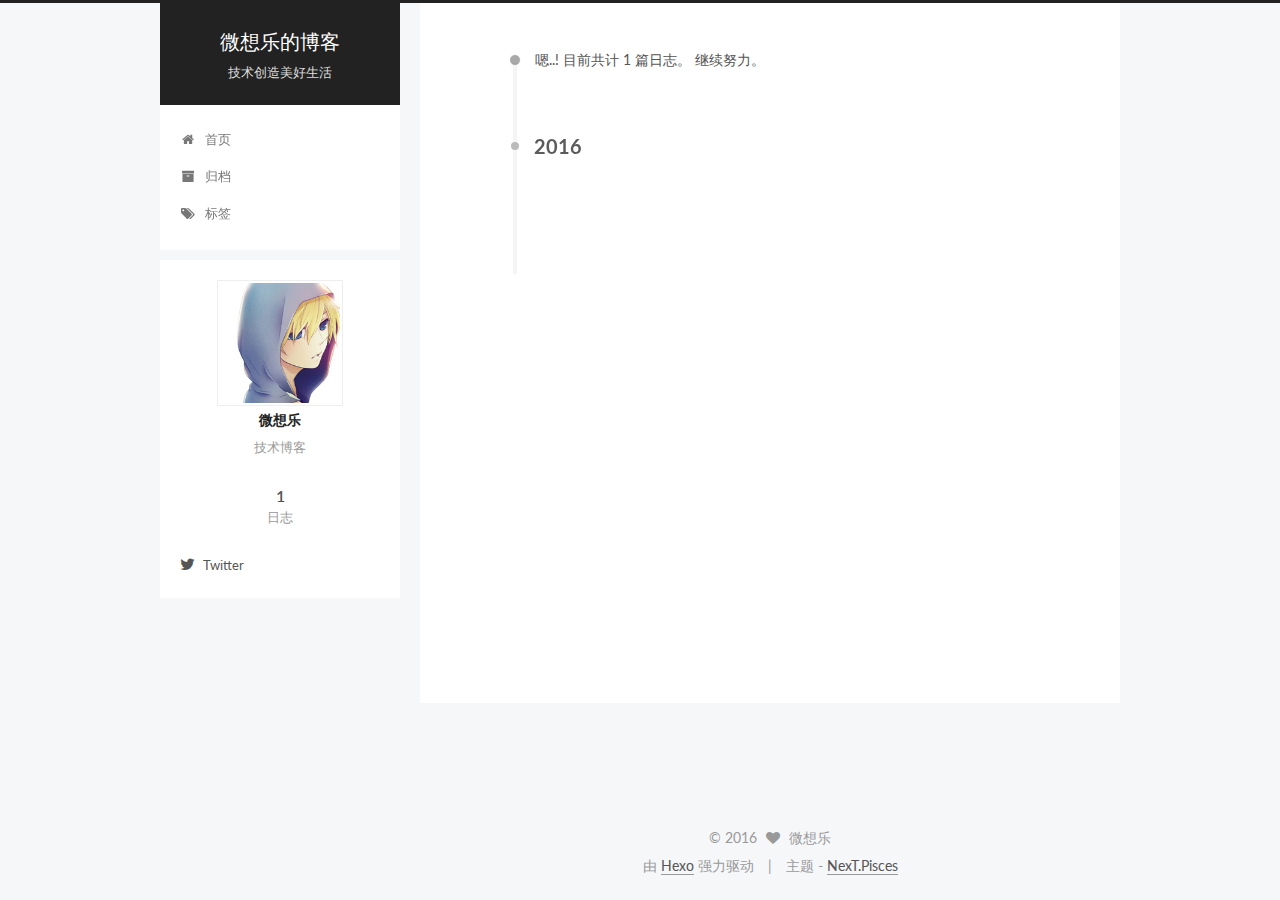
==== commit ab22aec4: "Site updated: 2016-12-20 12:49:39" ====
--- a/archives/index.html
+++ b/archives/index.html
@@ -299,7 +299,7 @@
       <section class="site-overview sidebar-panel  sidebar-panel-active ">
         <div class="site-author motion-element" itemprop="author" itemscope itemtype="http://schema.org/Person">
           <img class="site-author-image" itemprop="image"
-               src="/images/avatar.gif"
+               src="/image/head.jpg"
                alt="微想乐" />
           <p class="site-author-name" itemprop="name">微想乐</p>
           <p class="site-description motion-element" itemprop="description">技术博客</p>
@@ -322,6 +322,17 @@
 
         <div class="links-of-author motion-element">
           
+            
+              <span class="links-of-author-item">
+                <a href="https://twitter.com/your-user-name" target="_blank" title="Twitter">
+                  
+                    <i class="fa fa-fw fa-twitter"></i>
+                  
+                  Twitter
+                </a>
+              </span>
+            
+          
         </div>
 
         
--- a/css/main.css
+++ b/css/main.css
@@ -1549,7 +1549,7 @@
   width: 4px;
   height: 4px;
   border-radius: 50%;
-  background: #0dc9ff;
+  background: #209aa7;
 }
 .links-of-blogroll {
   font-size: 13px;
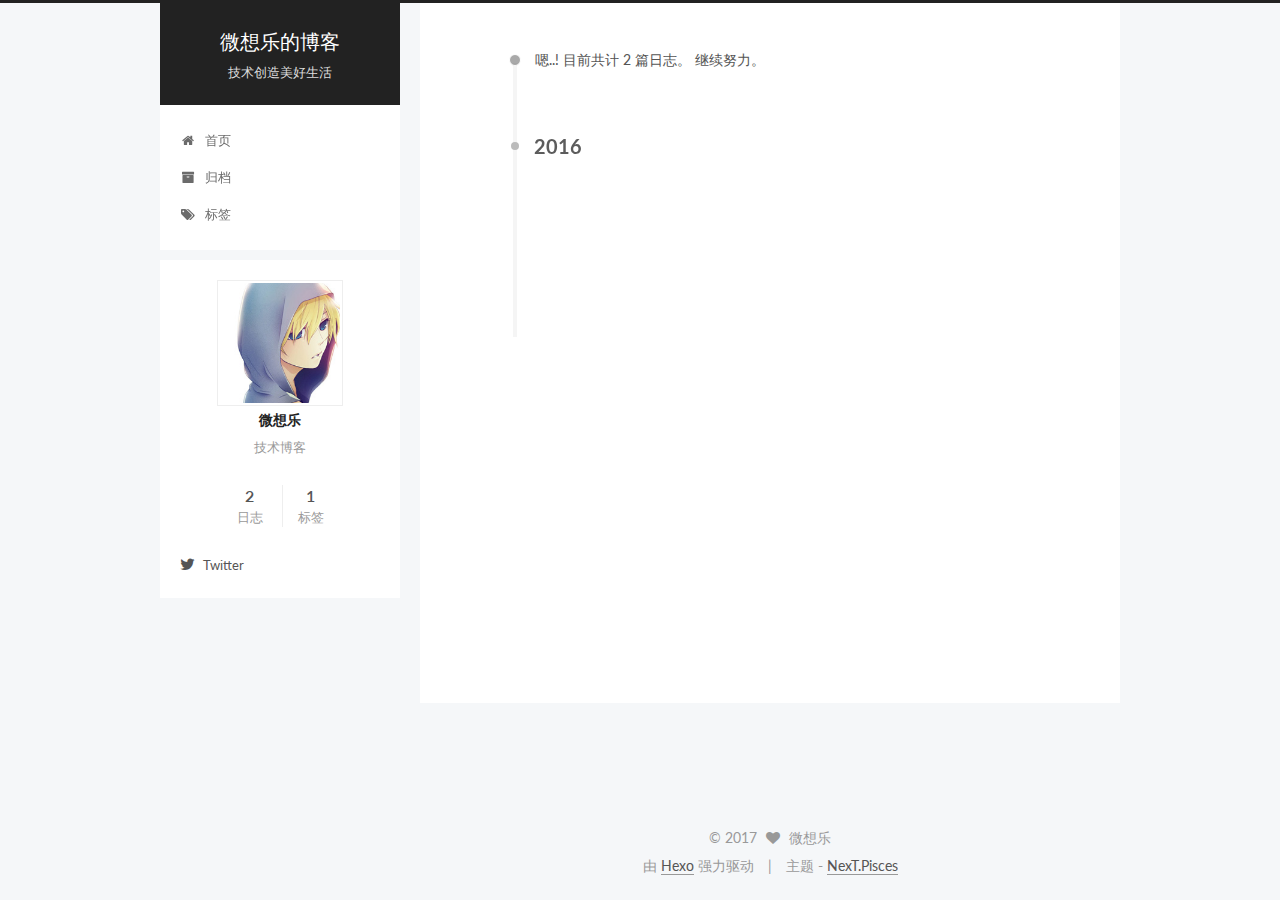
==== commit da170147: "Site updated: 2017-01-05 16:39:48" ====
--- a/archives/index.html
+++ b/archives/index.html
@@ -218,7 +218,7 @@
       
         
       
-      嗯..! 目前共计 1 篇日志。 继续努力。
+      嗯..! 目前共计 2 篇日志。 继续努力。
     </span>
 
     
@@ -232,6 +232,43 @@
         <div class="collection-title">
           <h2 class="archive-year motion-element" id="archive-year-2016">2016</h2>
         </div>
+      
+      
+
+      
+
+  <article class="post post-type-normal" itemscope itemtype="http://schema.org/Article">
+    <header class="post-header">
+
+      <h1 class="post-title">
+        
+            <a class="post-title-link" href="/2016/12/30/Test/" itemprop="url">
+              
+                <span itemprop="name">Test</span>
+              
+            </a>
+        
+      </h1>
+
+      <div class="post-meta">
+        <time class="post-time" itemprop="dateCreated"
+              datetime="2016-12-30T09:45:33+08:00"
+              content="2016-12-30" >
+          12-30
+        </time>
+      </div>
+
+    </header>
+  </article>
+
+
+
+    
+
+      
+      
+      
+
       
       
 
@@ -307,13 +344,20 @@
         <nav class="site-state motion-element">
           <div class="site-state-item site-state-posts">
             <a href="/archives">
-              <span class="site-state-item-count">1</span>
+              <span class="site-state-item-count">2</span>
               <span class="site-state-item-name">日志</span>
             </a>
           </div>
 
           
 
+          
+            <div class="site-state-item site-state-tags">
+              <a href="/tags">
+                <span class="site-state-item-count">1</span>
+                <span class="site-state-item-name">标签</span>
+              </a>
+            </div>
           
 
         </nav>
@@ -358,7 +402,7 @@
         <div class="copyright" >
   
   &copy; 
-  <span itemprop="copyrightYear">2016</span>
+  <span itemprop="copyrightYear">2017</span>
   <span class="with-love">
     <i class="fa fa-heart"></i>
   </span>
--- a/css/main.css
+++ b/css/main.css
@@ -1549,7 +1549,7 @@
   width: 4px;
   height: 4px;
   border-radius: 50%;
-  background: #209aa7;
+  background: #cbff67;
 }
 .links-of-blogroll {
   font-size: 13px;
